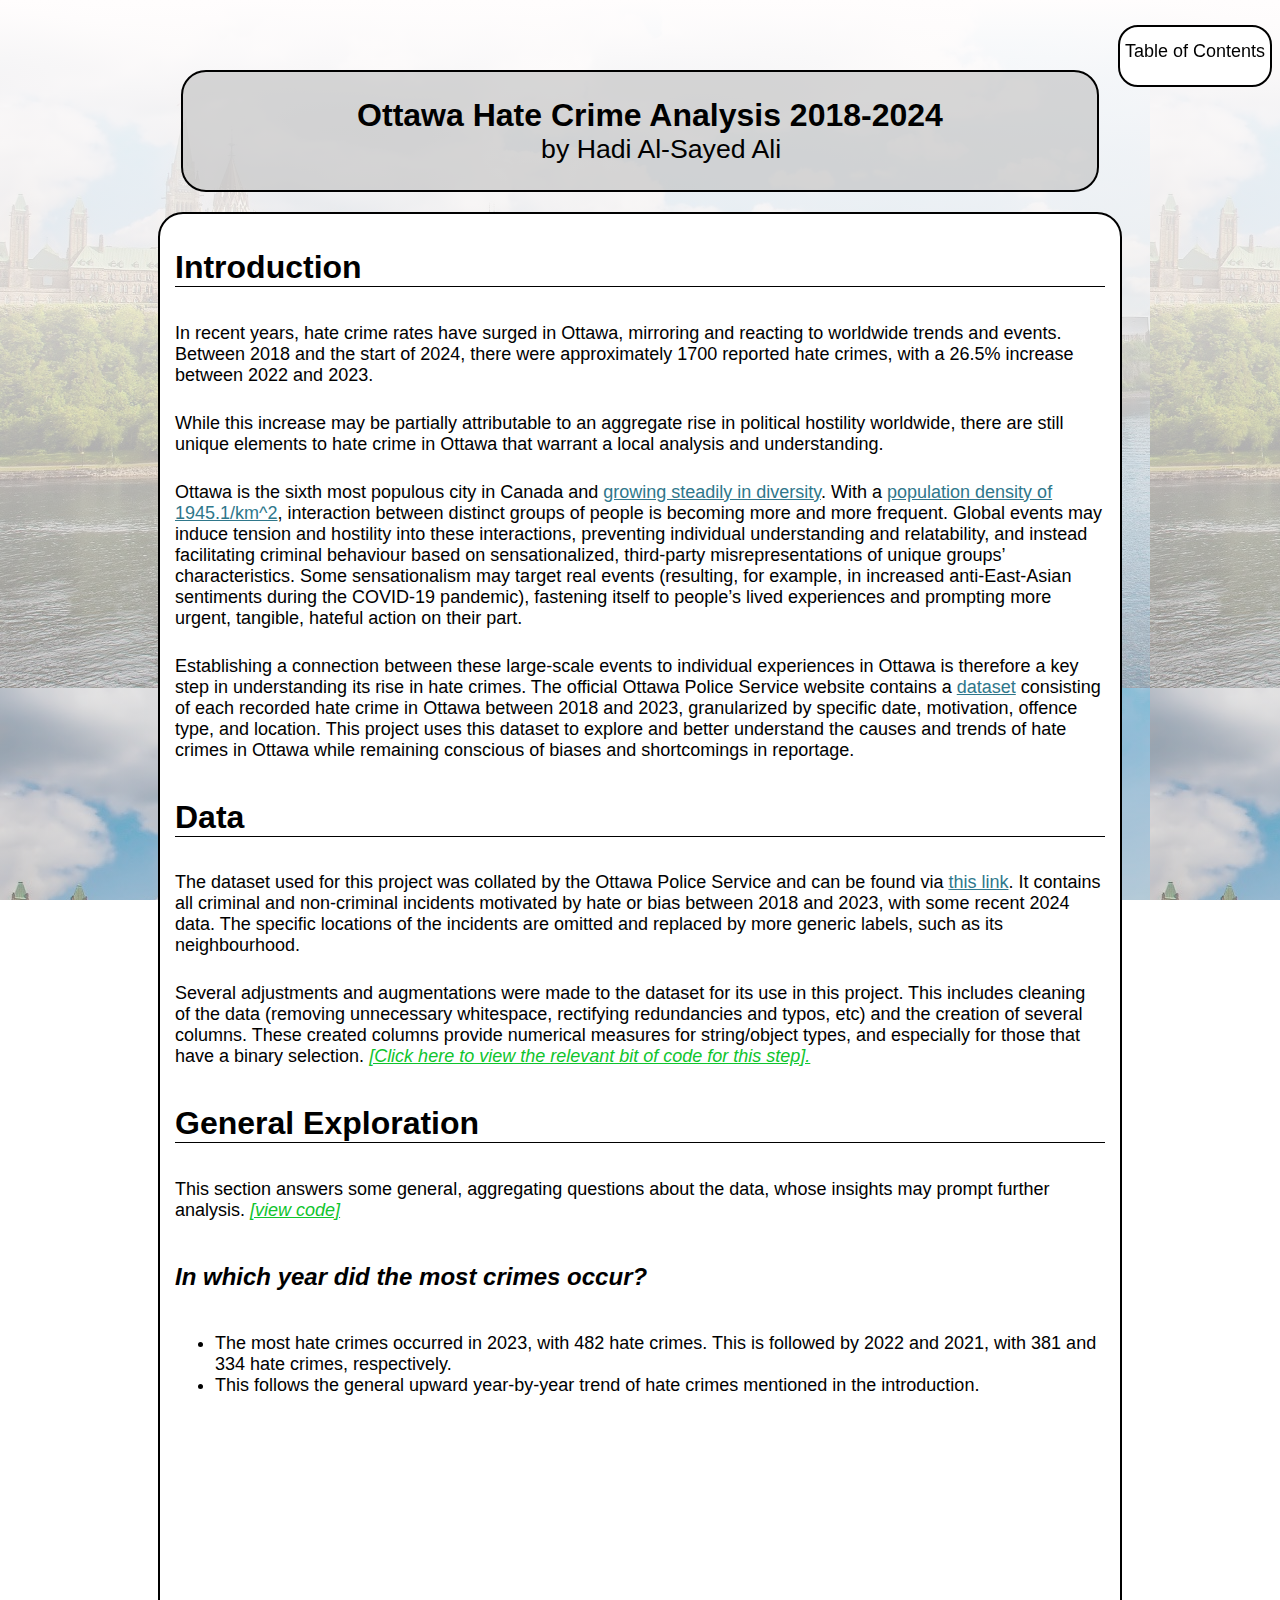
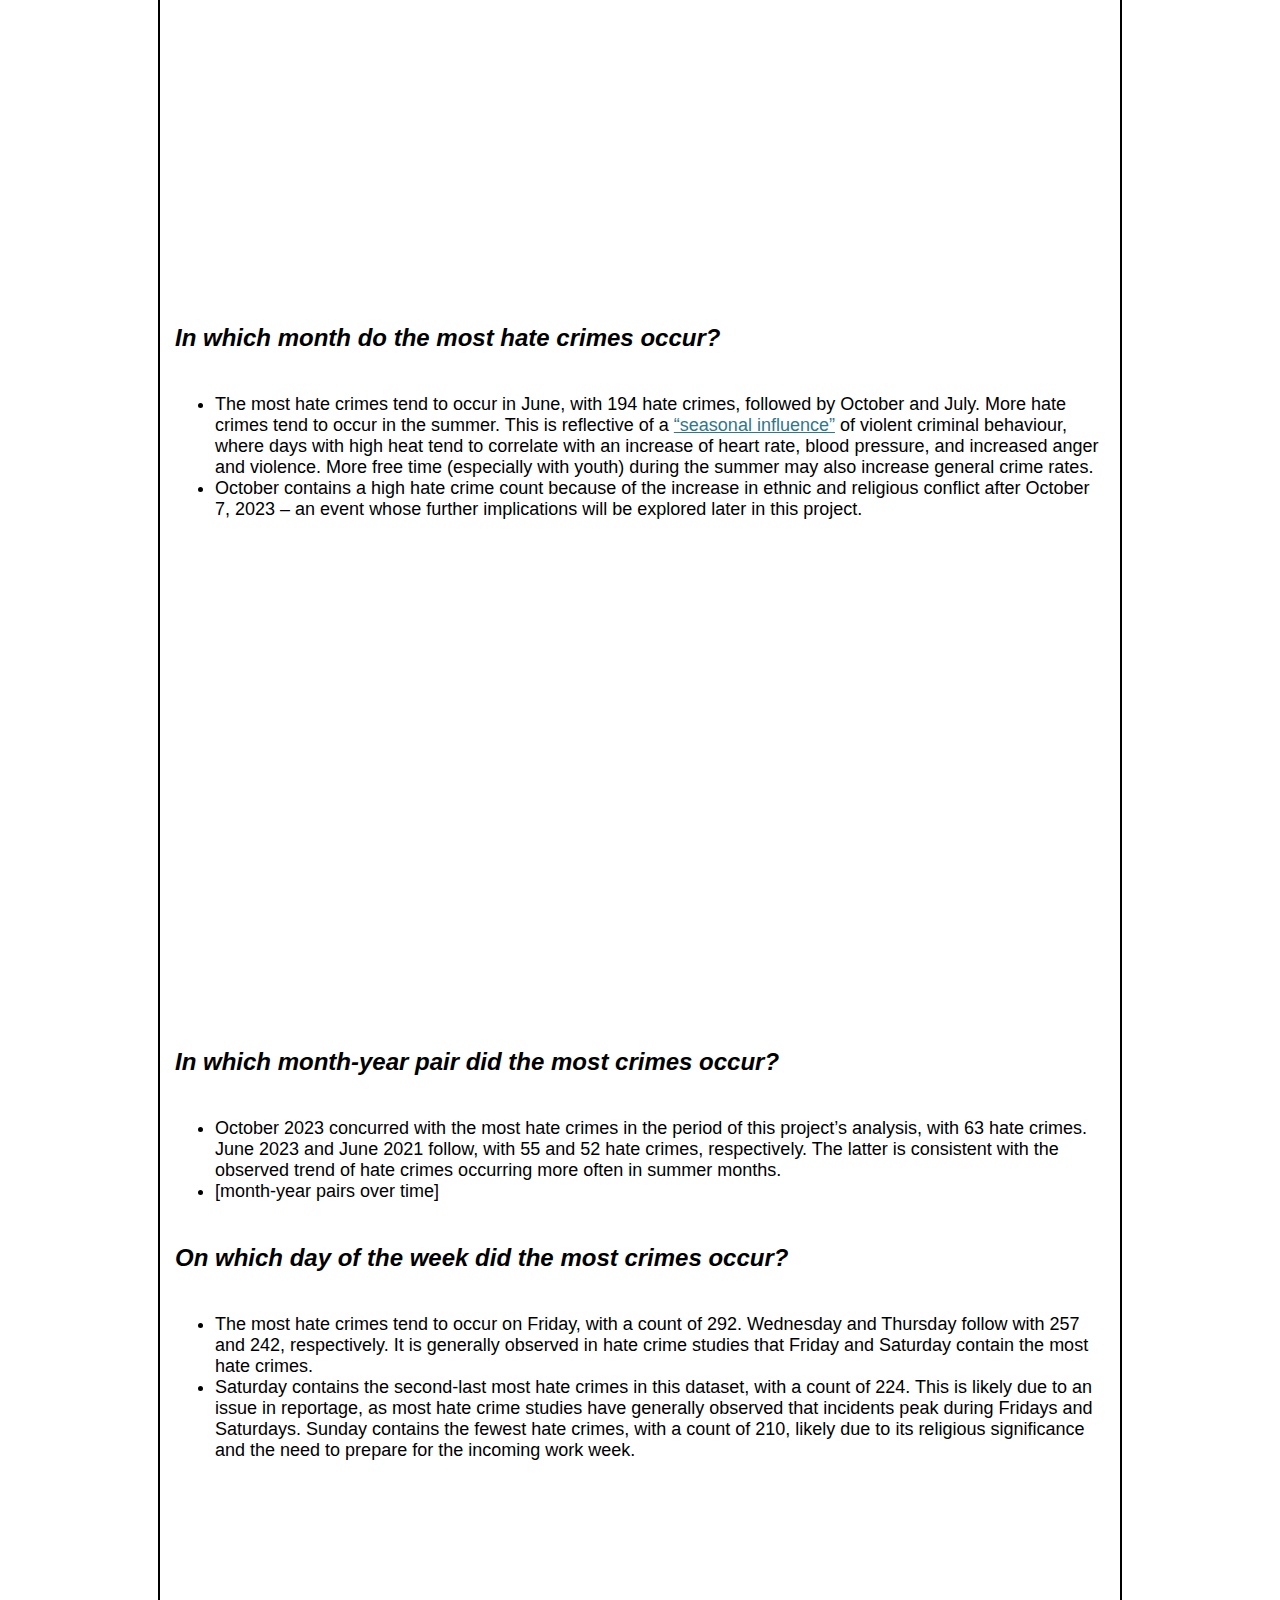
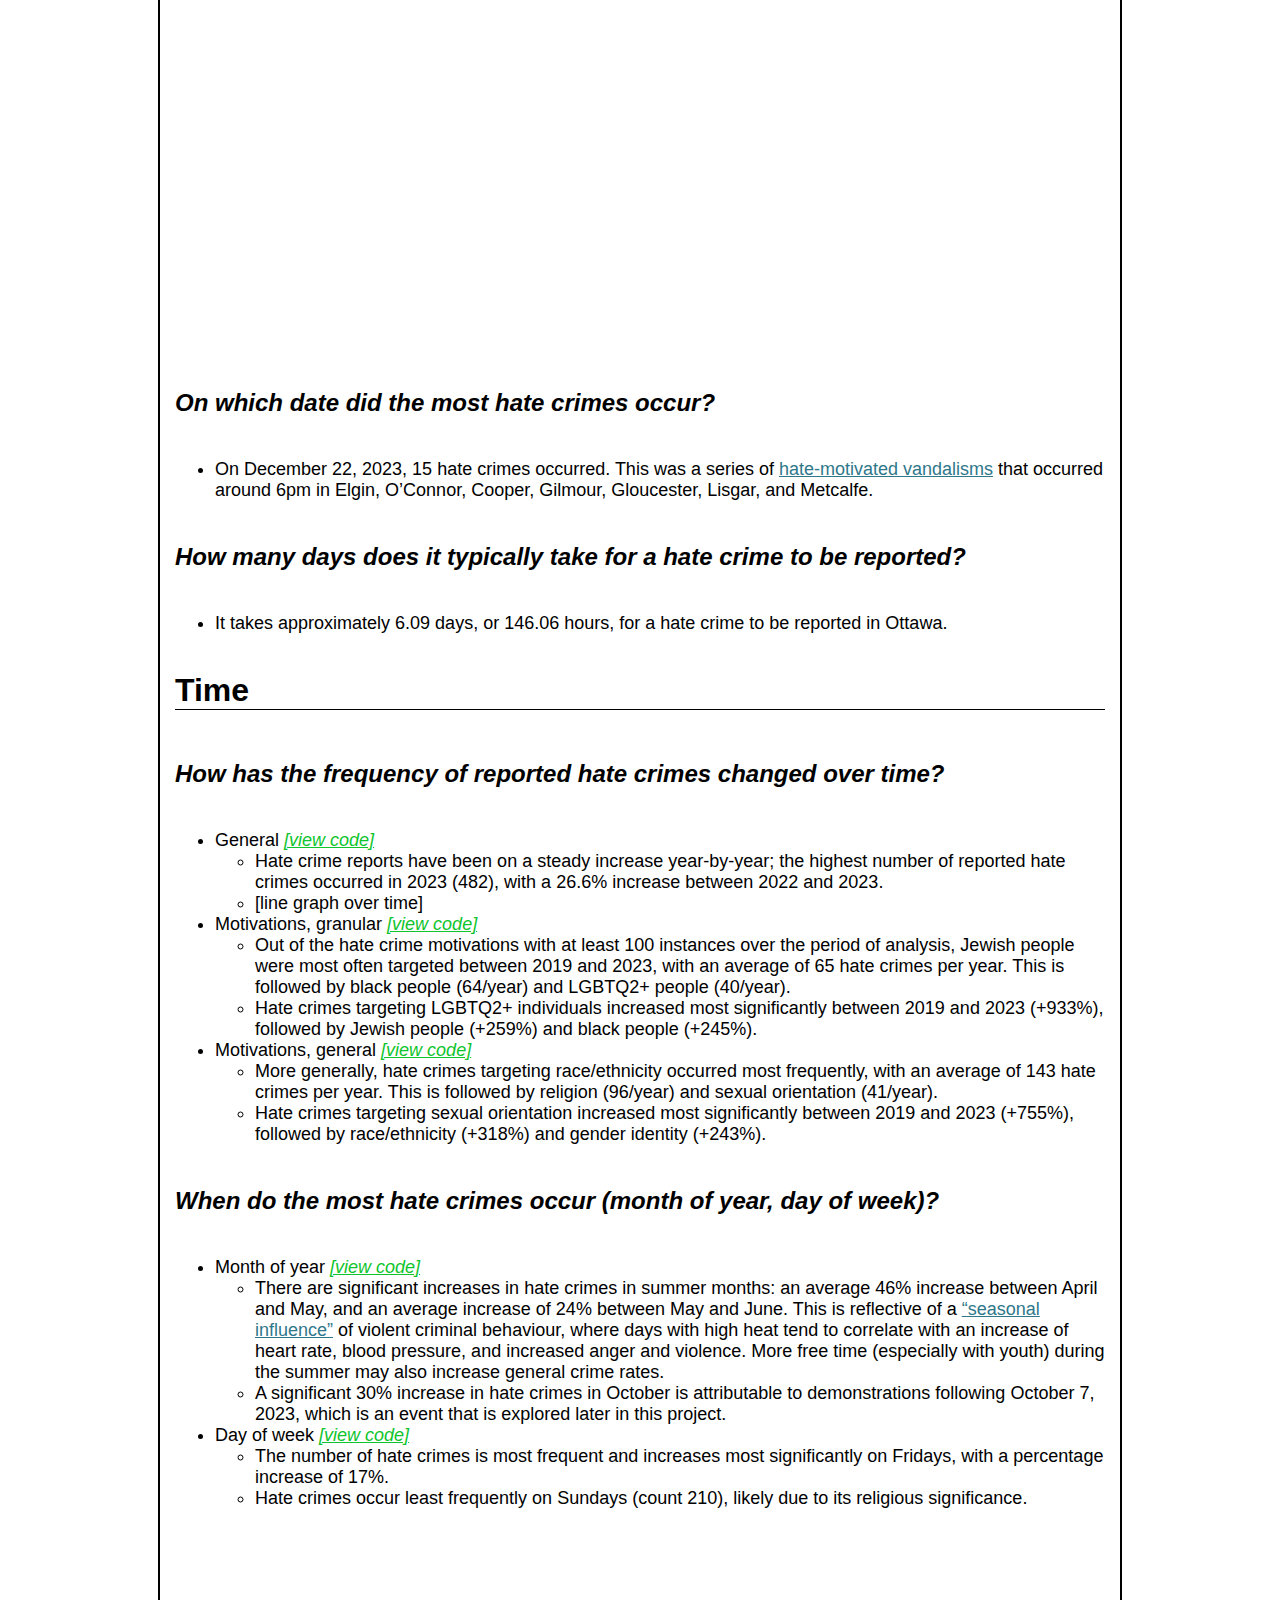
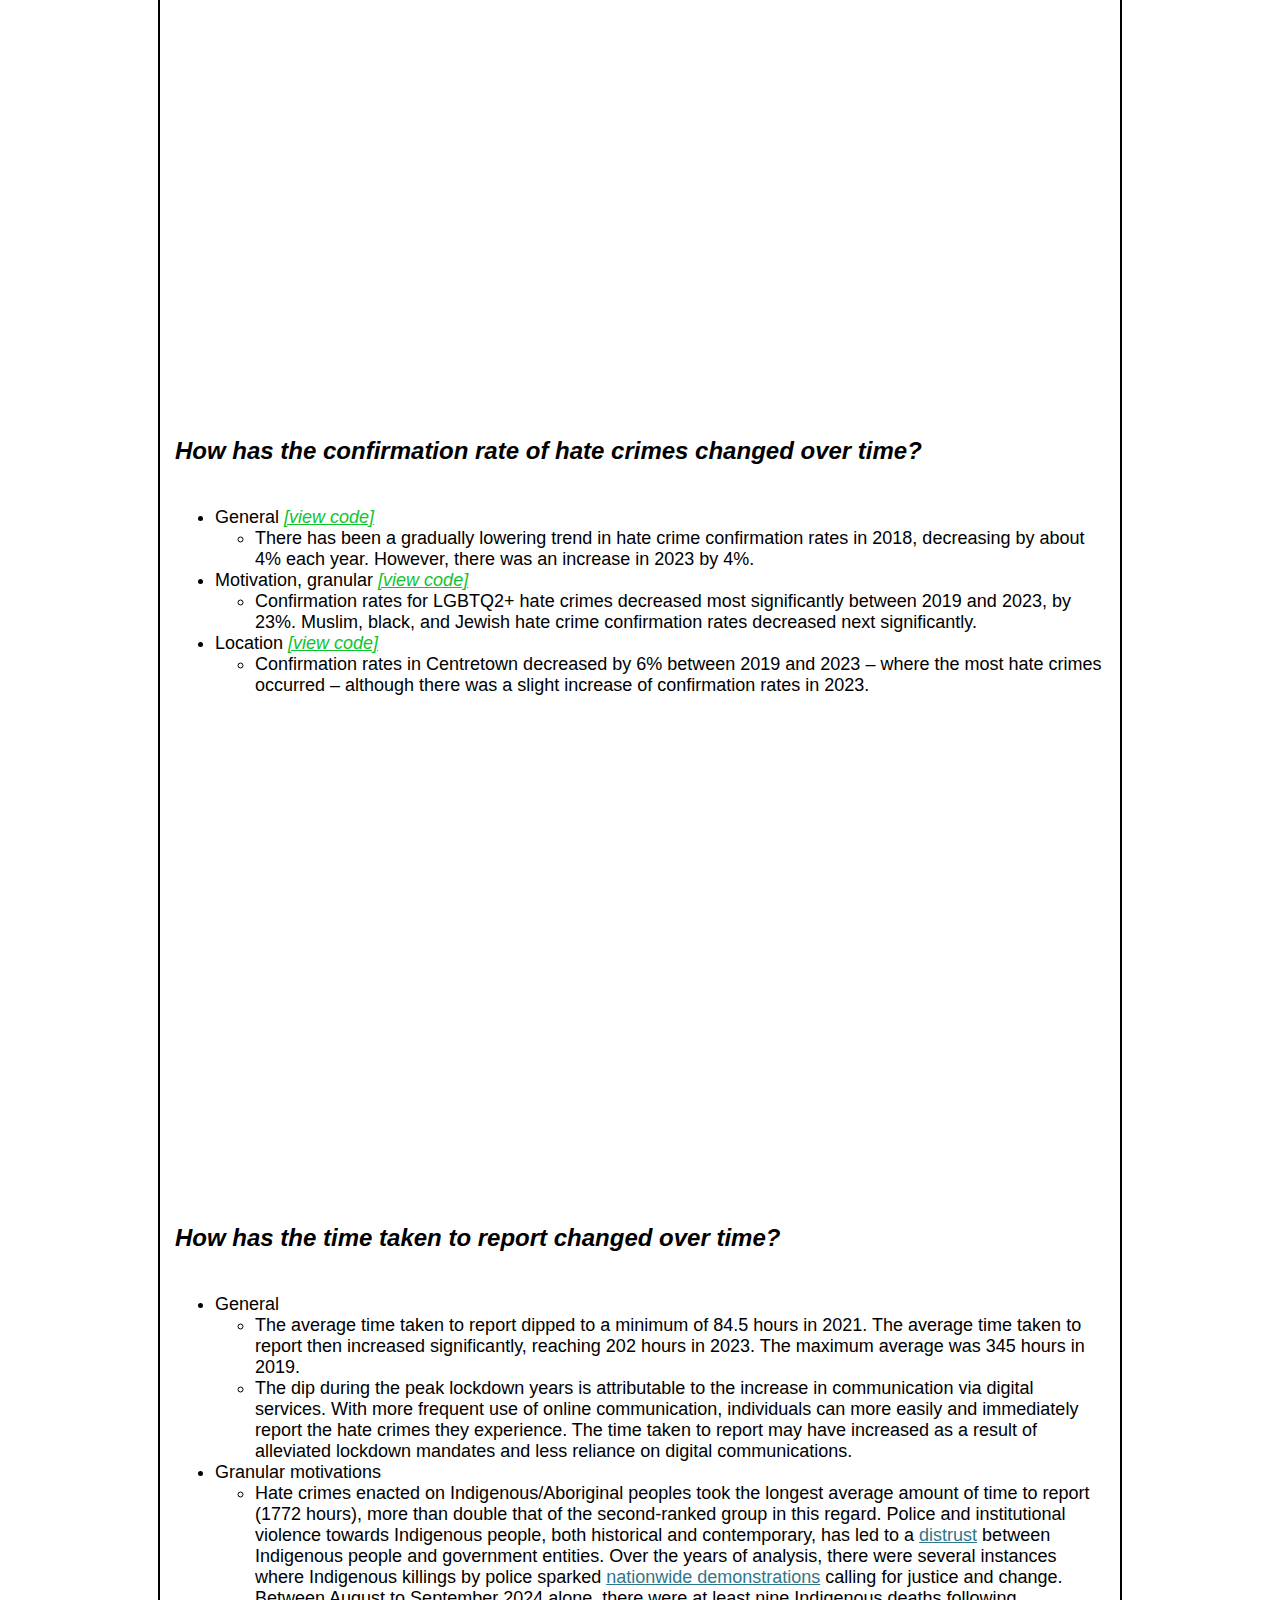
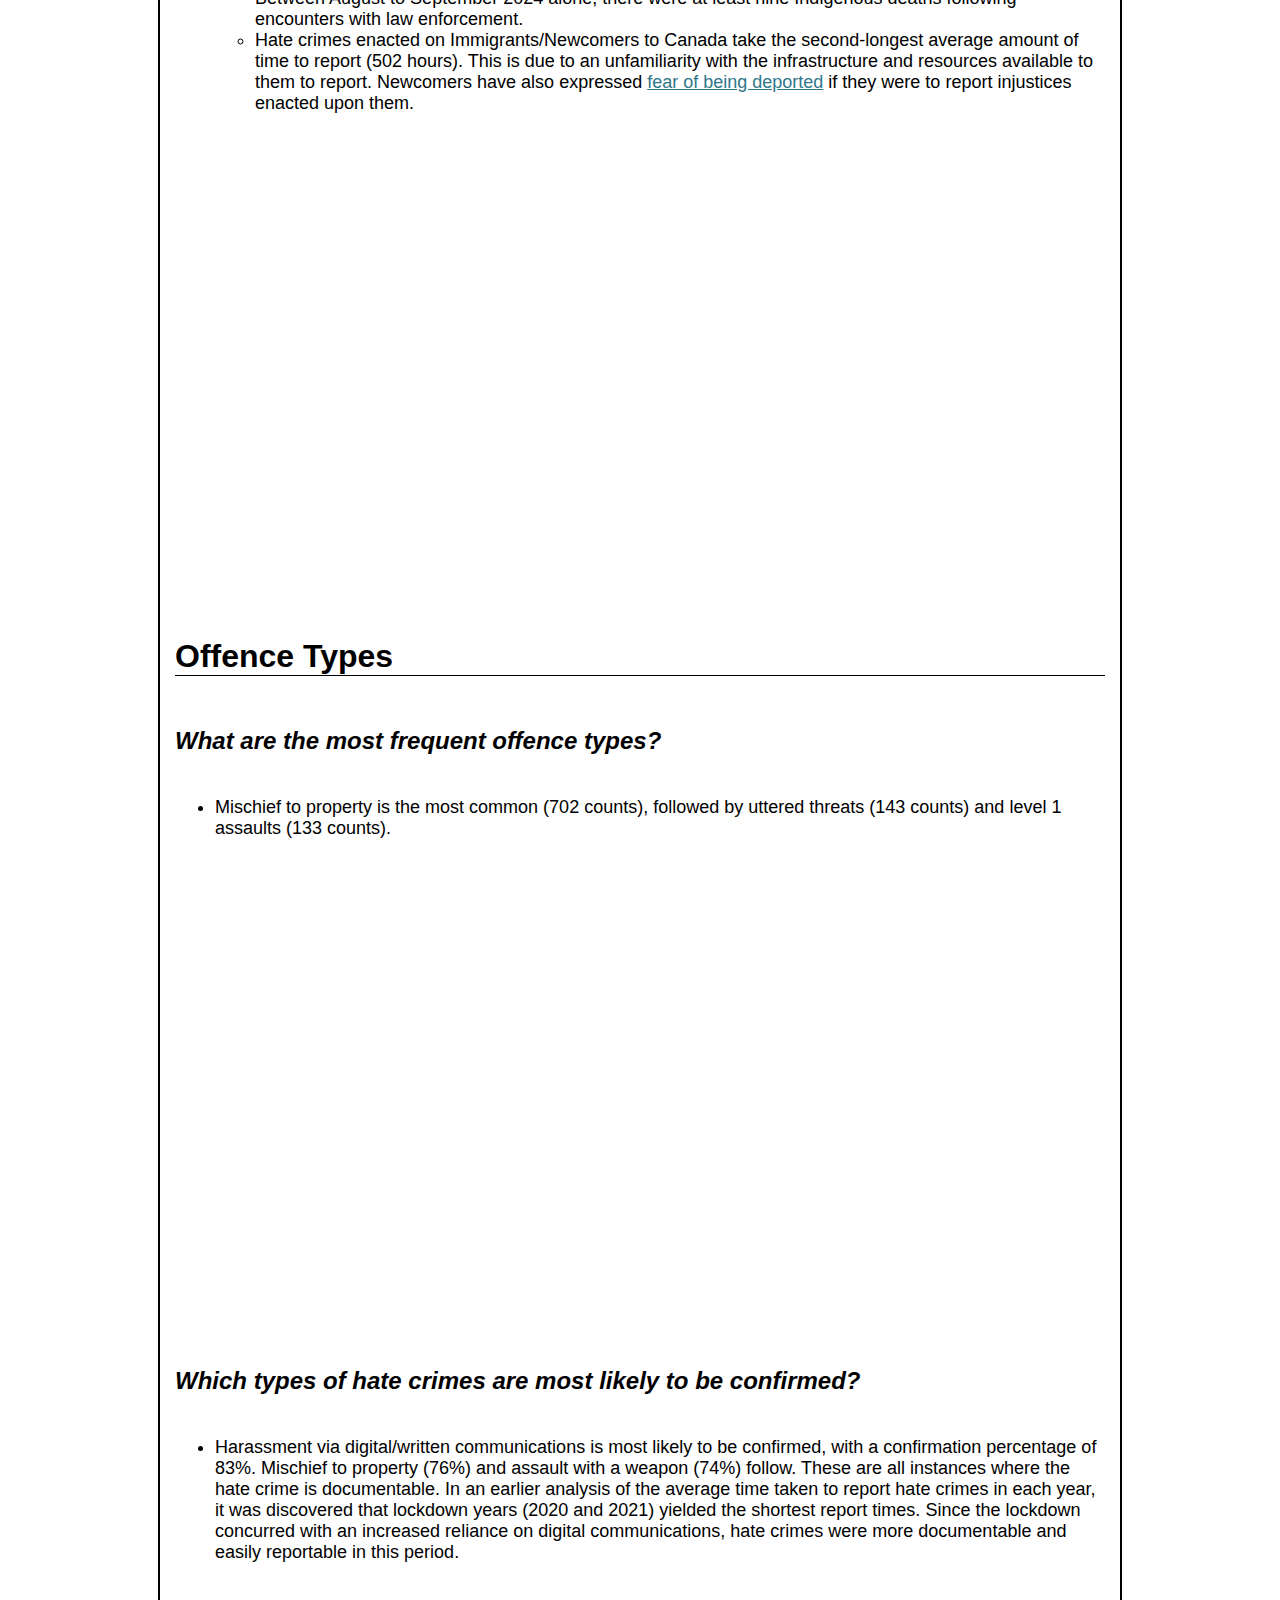
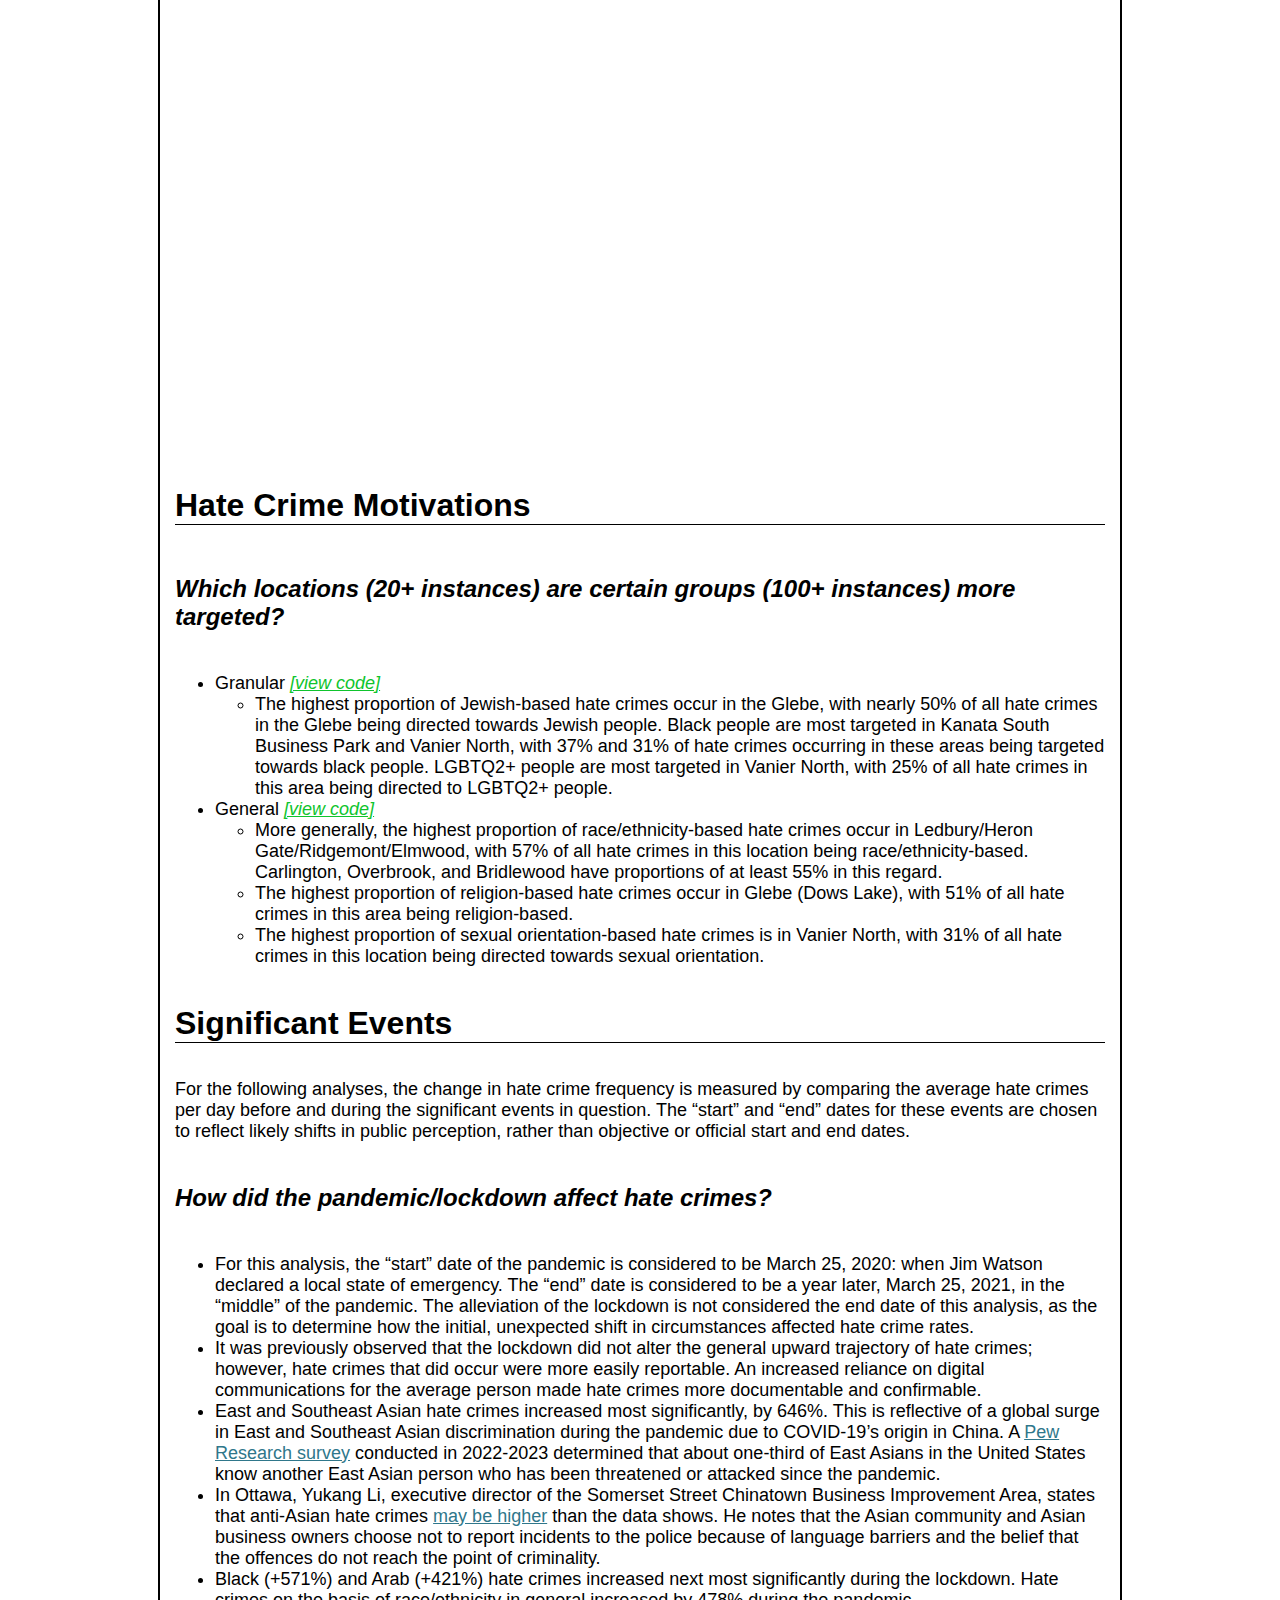
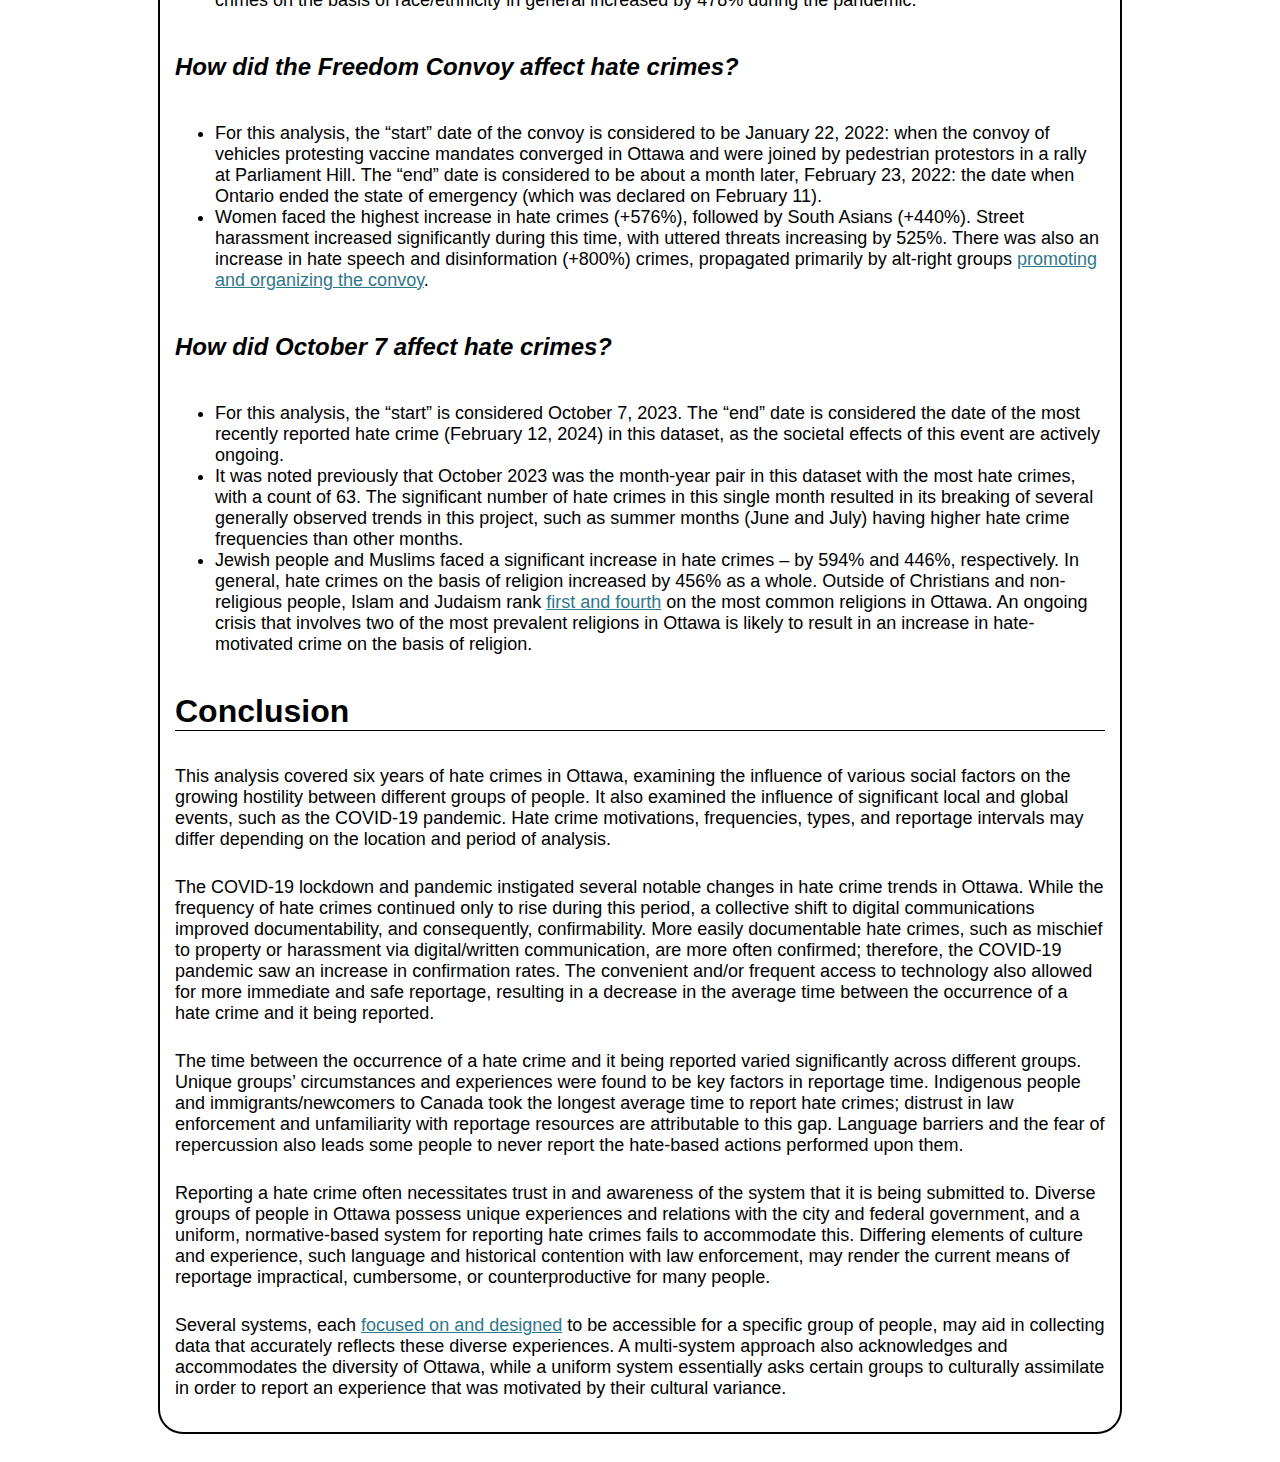
==== index.html @ 54e8e407 "initial upload" ====
<html lang="en">
<head>
    <meta charset="UTF-8">
    <meta name="viewport" content="width=device-width, initial-scale=1.0">
    <link rel="stylesheet" href="./styles.css">
    <title>Ottawa Hate Crime Analysis 2018-2024</title>
    
</head>
<body onload="location.href='#header'">
    <div id="table-contents">
        <p>Table of Contents</p>
    </div>
    <header>
        <h1>Ottawa Hate Crime Analysis 2018-2024<span id="by">&nbsp&nbsp&nbspby Hadi Al-Sayed Ali</span></h1>
        
    </header>
    <div id="content">
        <h2 id="introduction">
            Introduction
        </h2>
        
        <p>In recent years, hate crime rates have surged in Ottawa, mirroring and reacting to worldwide trends and events. Between 2018 and the start of 2024, there were approximately 1700 reported hate crimes, with a 26.5% increase between 2022 and 2023.</p>

        <p>While this increase may be partially attributable to an aggregate rise in political hostility worldwide, there are still unique elements to hate crime in Ottawa that warrant a local analysis and understanding.</p>

        <p>Ottawa is the sixth most populous city in Canada and <a href='https://www12.statcan.gc.ca/census-recensement/2021/dp-pd/prof/details/page.cfm?Lang=E&SearchText=Ottawa&DGUIDlist=2021A00053506008&GENDERlist=1,2,3&STATISTIClist=1&HEADERlist=0'>growing steadily in diversity</a>. With a <a href='https://www150.statcan.gc.ca/t1/tbl1/en/tv.action?pid=9810001101'>population density of 1945.1/km^2</a>, interaction between distinct groups of people is becoming more and more frequent. Global events may induce tension and hostility into these interactions, preventing individual understanding and relatability, and instead facilitating criminal behaviour based on sensationalized, third-party misrepresentations of unique groups’ characteristics. Some sensationalism may target real events (resulting, for example, in increased anti-East-Asian sentiments during the COVID-19 pandemic), fastening itself to people’s lived experiences and prompting more urgent, tangible, hateful action on their part.</p>

        <p>Establishing a connection between these large-scale events to individual experiences in Ottawa is therefore a key step in understanding its rise in hate crimes. The official Ottawa Police Service website contains a <a href='https://data.ottawapolice.ca/datasets/51835c5404674036ac03a119c2e590cd_0/explore'>dataset</a> consisting of each recorded hate crime in Ottawa between 2018 and 2023, granularized by specific date, motivation, offence type, and location. This project uses this dataset to explore and better understand the causes and trends of hate crimes in Ottawa while remaining conscious of biases and shortcomings in reportage.</p>

        <h2 id="Data">Data</h2>

        <p>The dataset used for this project was collated by the Ottawa Police Service and can be found via <a href='https://data.ottawapolice.ca/datasets/51835c5404674036ac03a119c2e590cd_0/explore'>this link</a>. It contains all criminal and non-criminal incidents motivated by hate or bias between 2018 and 2023, with some recent 2024 data. The specific locations of the incidents are omitted and replaced by more generic labels, such as its neighbourhood.</p>

        <p>Several adjustments and augmentations were made to the dataset for its use in this project. This includes cleaning of the data (removing unnecessary whitespace, rectifying redundancies and typos, etc) and the creation of several columns. These created columns provide numerical measures for string/object types, and especially for those that have a binary selection. <a class="sqlLink" href="./code-snippets.html#clean-data" target="_blank">[Click here to view the relevant bit of code for this step].</a></p>

        
        <h2 id="General Exploration">General Exploration</h2>

        <p>This section answers some general, aggregating questions about the data, whose insights may prompt further analysis. <a class='sqlLink' href="./code-snippets.html#general_questions" target="_blank">[view code]</a></p>

        <h3>In which year did the most crimes occur?</h3>
        <ul>
            <li>The most hate crimes occurred in 2023, with 482 hate crimes. This is followed by 2022 and 2021, with 381 and 334 hate crimes, respectively.</li>
            <li>This follows the general upward year-by-year trend of hate crimes mentioned in the introduction.</li>
        </ul>

        <div class="map">
            <iframe title="hate_crimes" width="800" height="486" src="https://app.powerbi.com/view?r=eyJrIjoiNTdkYjQ4MDQtZWYxNy00ZGQ1LTg5OTQtYjA1N2M1NTQ2NGU4IiwidCI6ImQ0MWZkYWIxLTdlMTUtNGNmZC1iNWZhLTcyMDBlNTRkZWI2YiJ9&pageName=e4ad67207fb7fb9a7d87" frameborder="0" allowFullScreen="true"></iframe>
        </div>

        <h3>In which month do the most hate crimes occur?</h3>
        <ul>
            <li>The most hate crimes tend to occur in June, with 194 hate crimes, followed by October and July. More hate crimes tend to occur in the summer. This is reflective of a <a href='https://bjs.ojp.gov/content/pub/pdf/spcvt.pdf'>“seasonal influence”</a> of violent criminal behaviour, where days with high heat tend to correlate with an increase of heart rate, blood pressure, and increased anger and violence. More free time (especially with youth) during the summer may also increase general crime rates.</li>
            <li>October contains a high hate crime count because of the increase in ethnic and religious conflict after October 7, 2023 – an event whose further implications will be explored later in this project.</li>
        </ul>
        
        <div class="map">
        <iframe title="hate_crimes" width="800" height="486" src="https://app.powerbi.com/view?r=eyJrIjoiNTdkYjQ4MDQtZWYxNy00ZGQ1LTg5OTQtYjA1N2M1NTQ2NGU4IiwidCI6ImQ0MWZkYWIxLTdlMTUtNGNmZC1iNWZhLTcyMDBlNTRkZWI2YiJ9&pageName=6c6aa24a40dc281b438e" frameborder="0" allowFullScreen="true"></iframe>
        </div>

        <h3>In which month-year pair did the most crimes occur?</h3>
        <ul>
            <li>October 2023 concurred with the most hate crimes in the period of this project’s analysis, with 63 hate crimes. June 2023 and June 2021 follow, with 55 and 52 hate crimes, respectively. The latter is consistent with the observed trend of hate crimes occurring more often in summer months.</li>
            <li>[month-year pairs over time]</li>
        </ul>

        <h3>On which day of the week did the most crimes occur?</h3>
        <ul>
            <li>The most hate crimes tend to occur on Friday, with a count of 292. Wednesday and Thursday follow with 257 and 242, respectively. It is generally observed in hate crime studies that Friday and Saturday contain the most hate crimes.</li>
            <li>Saturday contains the second-last most hate crimes in this dataset, with a count of 224. This is likely due to an issue in reportage, as most hate crime studies have generally observed that incidents peak during Fridays and Saturdays. Sunday contains the fewest hate crimes, with a count of 210, likely due to its religious significance and the need to prepare for the incoming work week.</li>
        </ul>

        <div class="map">
        <iframe title="hate_crimes" width="800" height="486" src="https://app.powerbi.com/view?r=eyJrIjoiNTdkYjQ4MDQtZWYxNy00ZGQ1LTg5OTQtYjA1N2M1NTQ2NGU4IiwidCI6ImQ0MWZkYWIxLTdlMTUtNGNmZC1iNWZhLTcyMDBlNTRkZWI2YiJ9&pageName=37aaf47f4d8500f29aa1" frameborder="0" allowFullScreen="true"></iframe>
        </div>

        <h3>On which date did the most hate crimes occur?</h3>
        <ul>
            <li>On December 22, 2023, 15 hate crimes occurred. This was a series of <a href='https://ottawa.ctvnews.ca/ottawa-police-seeking-suspect-in-hate-motivated-vandalism-1.6703553'>hate-motivated vandalisms</a> that occurred around 6pm in Elgin, O’Connor, Cooper, Gilmour, Gloucester, Lisgar, and Metcalfe.</li>
        </ul>

        <h3>How many days does it typically take for a hate crime to be reported?</h3>
        <ul>
            <li>It takes approximately 6.09 days, or 146.06 hours, for a hate crime to be reported in Ottawa.</li>
        </ul>

        <h2 id="Time">Time</h2>

        <h3>How has the frequency of reported hate crimes changed over time?</h3>
        <ul>
            <li>General <a class="sqlLink" href="code-snippets.html#frequency_year" target="_blank">[view code]</a>
                <ul>
                    <li>Hate crime reports have been on a steady increase year-by-year; the highest number of reported hate crimes occurred in 2023 (482), with a 26.6% increase between 2022 and 2023.</li>
                    <li>[line graph over time]</li>
                </ul>
            </li>
            <li>Motivations, granular <a class="sqlLink" href="code-snippets.html#frequency_motivations" target="_blank">[view code]</a>
                <ul>
                    <li>Out of the hate crime motivations with at least 100 instances over the period of analysis, Jewish people were most often targeted between 2019 and 2023, with an average of 65 hate crimes per year. This is followed by black people (64/year) and LGBTQ2+ people (40/year).</li>
                    <li>Hate crimes targeting LGBTQ2+ individuals increased most significantly between 2019 and 2023 (+933%), followed by Jewish people (+259%) and black people (+245%).</li>
                </ul>
            </li>
            <li>Motivations, general <a class="sqlLink" href="code-snippets.html#frequency_motivations" target="_blank">[view code]</a>
                <ul>
                    <li>More generally, hate crimes targeting race/ethnicity occurred most frequently, with an average of 143 hate crimes per year. This is followed by religion (96/year) and sexual orientation (41/year).</li>
                    <li>Hate crimes targeting sexual orientation increased most significantly between 2019 and 2023 (+755%), followed by race/ethnicity (+318%) and gender identity (+243%).</li>
                </ul>
            </li>
        </ul>

        <h3>When do the most hate crimes occur (month of year, day of week)?</h3>
        <ul>
            <li>Month of year <a class="sqlLink" href="code-snippets.html#frequency_month" target="_blank">[view code]</a>
                <ul>
                    <li>There are significant increases in hate crimes in summer months: an average 46% increase between April and May, and an average increase of 24% between May and June. This is reflective of a <a href='https://bjs.ojp.gov/content/pub/pdf/spcvt.pdf'>“seasonal influence”</a> of violent criminal behaviour, where days with high heat tend to correlate with an increase of heart rate, blood pressure, and increased anger and violence. More free time (especially with youth) during the summer may also increase general crime rates.</li>
                    <li>A significant 30% increase in hate crimes in October is attributable to demonstrations following October 7, 2023, which is an event that is explored later in this project.</li>
                </ul>
            </li>
            <li>Day of week <a class="sqlLink" href="code-snippets.html#frequency_weekday" target="_blank">[view code]</a>
                <ul>
                    <li>The number of hate crimes is most frequent and increases most significantly on Fridays, with a percentage increase of 17%.</li>
                    <li>Hate crimes occur least frequently on Sundays (count 210), likely due to its religious significance.</li>
                </ul>
            </li>
        </ul>

        <div class="map">
        <iframe title="hate_crimes" width="800" height="486" src="https://app.powerbi.com/view?r=eyJrIjoiNTdkYjQ4MDQtZWYxNy00ZGQ1LTg5OTQtYjA1N2M1NTQ2NGU4IiwidCI6ImQ0MWZkYWIxLTdlMTUtNGNmZC1iNWZhLTcyMDBlNTRkZWI2YiJ9&pageName=37aaf47f4d8500f29aa1" frameborder="0" allowFullScreen="true"></iframe>
        </div>

        <h3>How has the confirmation rate of hate crimes changed over time?</h3>
        <ul>
            <li>General <a class="sqlLink" href="code-snippets.html#confirmation_general" target="_blank">[view code]</a> 
                <ul>
                    <li>There has been a gradually lowering trend in hate crime confirmation rates in 2018, decreasing by about 4% each year. However, there was an increase in 2023 by 4%.</li>
                </ul>
            </li>
            <li>Motivation, granular <a class="sqlLink" href="code-snippets.html#confirmation_motivation" target="_blank">[view code]</a>
                <ul>
                    <li>Confirmation rates for LGBTQ2+ hate crimes decreased most significantly between 2019 and 2023, by 23%. Muslim, black, and Jewish hate crime confirmation rates decreased next significantly.</li>
                </ul>
            </li>
            <li>Location <a class="sqlLink" href="code-snippets.html#locations" target="_blank">[view code]</a>
                <ul>
                    <li>Confirmation rates in Centretown decreased by 6% between 2019 and 2023 – where the most hate crimes occurred – although there was a slight increase of confirmation rates in 2023.</li>
                </ul>
            </li>
        </ul>

        <div class="map">
        <iframe title="hate_crimes" width="800" height="486" src="https://app.powerbi.com/view?r=eyJrIjoiNTdkYjQ4MDQtZWYxNy00ZGQ1LTg5OTQtYjA1N2M1NTQ2NGU4IiwidCI6ImQ0MWZkYWIxLTdlMTUtNGNmZC1iNWZhLTcyMDBlNTRkZWI2YiJ9&pageName=edf78b0041f1af4679e6" frameborder="0" allowFullScreen="true"></iframe>
        </div>

        <h3>How has the time taken to report changed over time?</h3>
        <ul>
            <li>General
                <ul>
                    <li>The average time taken to report dipped to a minimum of 84.5 hours in 2021. The average time taken to report then increased significantly, reaching 202 hours in 2023. The maximum average was 345 hours in 2019.</li>
                    <li>The dip during the peak lockdown years is attributable to the increase in communication via digital services. With more frequent use of online communication, individuals can more easily and immediately report the hate crimes they experience. The time taken to report may have increased as a result of alleviated lockdown mandates and less reliance on digital communications.</li>
                </ul>
            </li>
            <li>Granular motivations
                <ul>
                    <li>Hate crimes enacted on Indigenous/Aboriginal peoples took the longest average amount of time to report (1772 hours), more than double that of the second-ranked group in this regard. Police and institutional violence towards Indigenous people, both historical and contemporary, has led to a <a href='https://opentextbooks.uregina.ca/decolonizingjustice/chapter/decolonization-and-policing/'>distrust</a> between Indigenous people and government entities. Over the years of analysis, there were several instances where Indigenous killings by police sparked <a href='https://www.cbc.ca/news/canada/british-columbia/calls-police-inquiry-indigenous-deaths-1.7360219'>nationwide demonstrations</a> calling for justice and change. Between August to September 2024 alone, there were at least nine Indigenous deaths following encounters with law enforcement.</li>
                    <li>Hate crimes enacted on Immigrants/Newcomers to Canada take the second-longest average amount of time to report (502 hours). This is due to an unfamiliarity with the infrastructure and resources available to them to report. Newcomers have also expressed <a href='https://www.canada.ca/en/immigration-refugees-citizenship/corporate/reports-statistics/research/racism-discrimination-migrant-workers-canada-evidence-literature.html'>fear of being deported</a> if they were to report injustices enacted upon them.</li>
                </ul>
            </li>
        </ul>

        <div class="map">
        <iframe title="hate_crimes" width="800" height="486" src="https://app.powerbi.com/view?r=eyJrIjoiNTdkYjQ4MDQtZWYxNy00ZGQ1LTg5OTQtYjA1N2M1NTQ2NGU4IiwidCI6ImQ0MWZkYWIxLTdlMTUtNGNmZC1iNWZhLTcyMDBlNTRkZWI2YiJ9&pageName=d71868fb31b6f7c3beac" frameborder="0" allowFullScreen="true"></iframe>
        </div>

        <h2 id="Offence-Types">Offence Types</h2>

        <h3>What are the most frequent offence types?</h3>
        <ul>
            <li>Mischief to property is the most common (702 counts), followed by uttered threats (143 counts) and level 1 assaults (133 counts).</li>
        </ul>

        <div class="map">
        <iframe title="hate_crimes" width="800" height="486" src="https://app.powerbi.com/view?r=eyJrIjoiNTdkYjQ4MDQtZWYxNy00ZGQ1LTg5OTQtYjA1N2M1NTQ2NGU4IiwidCI6ImQ0MWZkYWIxLTdlMTUtNGNmZC1iNWZhLTcyMDBlNTRkZWI2YiJ9&pageName=623fc16780d807a8be0c" frameborder="0" allowFullScreen="true"></iframe>
        </div>

        <h3>Which types of hate crimes are most likely to be confirmed?</h3>
        <ul>
            <li>Harassment via digital/written communications is most likely to be confirmed, with a confirmation percentage of 83%. Mischief to property (76%) and assault with a weapon (74%) follow. These are all instances where the hate crime is documentable. In an earlier analysis of the average time taken to report hate crimes in each year, it was discovered that lockdown years (2020 and 2021) yielded the shortest report times. Since the lockdown concurred with an increased reliance on digital communications, hate crimes were more documentable and easily reportable in this period.</li>
        </ul>

        <div class="map">       
        <iframe title="hate_crimes" width="800" height="486" src="https://app.powerbi.com/view?r=eyJrIjoiNTdkYjQ4MDQtZWYxNy00ZGQ1LTg5OTQtYjA1N2M1NTQ2NGU4IiwidCI6ImQ0MWZkYWIxLTdlMTUtNGNmZC1iNWZhLTcyMDBlNTRkZWI2YiJ9&pageName=2dab723c745739c987ca" frameborder="0" allowFullScreen="true"></iframe>
        </div>


        <h2 id="Hate-Crime-Motivations">Hate Crime Motivations</h2>

        <h3>Which locations (20+ instances) are certain groups (100+ instances) more targeted?</h3>
        <ul>
            <li>Granular <a class="sqlLink" href="code-snippets.html#locations_motivations_proportions" target="_blank">[view code]</a>
                <ul>
                    <li>The highest proportion of Jewish-based hate crimes occur in the Glebe, with nearly 50% of all hate crimes in the Glebe being directed towards Jewish people. Black people are most targeted in Kanata South Business Park and Vanier North, with 37% and 31% of hate crimes occurring in these areas being targeted towards black people. LGBTQ2+ people are most targeted in Vanier North, with 25% of all hate crimes in this area being directed to LGBTQ2+ people.</li>
                </ul>
            </li>
            <li>General <a class="sqlLink" href="code-snippets.html#locations_motivations_proportions" target="_blank">[view code]</a>
                <ul>
                    <li>More generally, the highest proportion of race/ethnicity-based hate crimes occur in Ledbury/Heron Gate/Ridgemont/Elmwood, with 57% of all hate crimes in this location being race/ethnicity-based. Carlington, Overbrook, and Bridlewood have proportions of at least 55% in this regard.</li>
                    <li>The highest proportion of religion-based hate crimes occur in Glebe (Dows Lake), with 51% of all hate crimes in this area being religion-based.</li>
                    <li>The highest proportion of sexual orientation-based hate crimes is in Vanier North, with 31% of all hate crimes in this location being directed towards sexual orientation.</li>
                </ul>
            </li>
        </ul>

        <h2 id="Significant-Events">Significant Events</h2>

        <p>For the following analyses, the change in hate crime frequency is measured by comparing the average hate crimes per day before and during the significant events in question. The “start” and “end” dates for these events are chosen to reflect likely shifts in public perception, rather than objective or official start and end dates.</p>

        <h3>How did the pandemic/lockdown affect hate crimes?</h3>
        <ul>
            <li>For this analysis, the “start” date of the pandemic is considered to be March 25, 2020: when Jim Watson declared a local state of emergency. The “end” date is considered to be a year later, March 25, 2021, in the “middle” of the pandemic. The alleviation of the lockdown is not considered the end date of this analysis, as the goal is to determine how the initial, unexpected shift in circumstances affected hate crime rates.</li>
            <li>It was previously observed that the lockdown did not alter the general upward trajectory of hate crimes; however, hate crimes that did occur were more easily reportable. An increased reliance on digital communications for the average person made hate crimes more documentable and confirmable.</li>
            <li>East and Southeast Asian hate crimes increased most significantly, by 646%. This is reflective of a global surge in East and Southeast Asian discrimination during the pandemic due to COVID-19’s origin in China. A <a href='https://www.pewresearch.org/race-and-ethnicity/2023/11/30/asian-americans-and-discrimination-during-the-covid-19-pandemic/'>Pew Research survey</a> conducted in 2022-2023 determined that about one-third of East Asians in the United States know another East Asian person who has been threatened or attacked since the pandemic.</li>
            <li>In Ottawa, Yukang Li, executive director of the Somerset Street Chinatown Business Improvement Area, states that anti-Asian hate crimes <a href='https://ottawacitizen.com/news/local-news/reports-of-anti-asian-hate-in-ottawa-have-climbed-drastically-during-the-pandemic-community-members-say-its-likely-worse-than-the-stats-show'>may be higher</a> than the data shows. He notes that the Asian community and Asian business owners choose not to report incidents to the police because of language barriers and the belief that the offences do not reach the point of criminality.</li>
            <li>Black (+571%) and Arab (+421%) hate crimes increased next most significantly during the lockdown. Hate crimes on the basis of race/ethnicity in general increased by 478% during the pandemic.</li>
        </ul>

        <h3>How did the Freedom Convoy affect hate crimes?</h3>
        <ul>
            <li>For this analysis, the “start” date of the convoy is considered to be January 22, 2022: when the convoy of vehicles protesting vaccine mandates converged in Ottawa and were joined by pedestrian protestors in a rally at Parliament Hill. The “end” date is considered to be about a month later, February 23, 2022: the date when Ontario ended the state of emergency (which was declared on February 11).</li>
            <li>Women faced the highest increase in hate crimes (+576%), followed by South Asians (+440%). Street harassment increased significantly during this time, with uttered threats increasing by 525%. There was also an increase in hate speech and disinformation (+800%) crimes, propagated primarily by alt-right groups <a href='https://globalnews.ca/news/8543281/covid-trucker-convoy-organizers-hate/'>promoting and organizing the convoy</a>.</li>
        </ul>

        <h3>How did October 7 affect hate crimes?</h3>
        <ul>
            <li>For this analysis, the “start” is considered October 7, 2023. The “end” date is considered the date of the most recently reported hate crime (February 12, 2024) in this dataset, as the societal effects of this event are actively ongoing.</li>
            <li>It was noted previously that October 2023 was the month-year pair in this dataset with the most hate crimes, with a count of 63. The significant number of hate crimes in this single month resulted in its breaking of several generally observed trends in this project, such as summer months (June and July) having higher hate crime frequencies than other months.</li>
            <li>Jewish people and Muslims faced a significant increase in hate crimes – by 594% and 446%, respectively. In general, hate crimes on the basis of religion increased by 456% as a whole. Outside of Christians and non-religious people, Islam and Judaism rank <a href='https://www12.statcan.gc.ca/census-recensement/2021/dp-pd/prof/details/page.cfm?Lang=E&SearchText=Ottawa&DGUIDlist=2021S0503505&GENDERlist=1,2,3&STATISTIClist=1,4&HEADERlist=0'>first and fourth</a> on the most common religions in Ottawa. An ongoing crisis that involves two of the most prevalent religions in Ottawa is likely to result in an increase in hate-motivated crime on the basis of religion.</li>
        </ul>

        <h2 id="Conclusion">Conclusion</h2>
        <p>This analysis covered six years of hate crimes in Ottawa, examining the influence of various social factors on the growing hostility between different groups of people. It also examined the influence of significant local and global events, such as the COVID-19 pandemic. Hate crime motivations, frequencies, types, and reportage intervals may differ depending on the location and period of analysis.</p>
        <p>The COVID-19 lockdown and pandemic instigated several notable changes in hate crime trends in Ottawa. While the frequency of hate crimes continued only to rise during this period, a collective shift to digital communications improved documentability, and consequently, confirmability. More easily documentable hate crimes, such as mischief to property or harassment via digital/written communication, are more often confirmed; therefore, the COVID-19 pandemic saw an increase in confirmation rates. The convenient and/or frequent access to technology also allowed for more immediate and safe reportage, resulting in a decrease in the average time between the occurrence of a hate crime and it being reported.</p>
        <p>The time between the occurrence of a hate crime and it being reported varied significantly across different groups. Unique groups’ circumstances and experiences were found to be key factors in reportage time. Indigenous people and immigrants/newcomers to Canada took the longest average time to report hate crimes; distrust in law enforcement and unfamiliarity with reportage resources are attributable to this gap. Language barriers and the fear of repercussion also leads some people to never report the hate-based actions performed upon them.</p>
        <p>Reporting a hate crime often necessitates trust in and awareness of the system that it is being submitted to. Diverse groups of people in Ottawa possess unique experiences and relations with the city and federal government, and a uniform, normative-based system for reporting hate crimes fails to accommodate this. Differing elements of culture and experience, such language and historical contention with law enforcement, may render the current means of reportage impractical, cumbersome, or counterproductive for many people.</p>
        <p>Several systems, each <a href='https://esj.usask.ca/index.php/esj/article/view/70794'>focused on and designed</a> to be accessible for a specific group of people, may aid in collecting data that accurately reflects these diverse experiences. A multi-system approach also acknowledges and accommodates the diversity of Ottawa, while a uniform system essentially asks certain groups to culturally assimilate in order to report an experience that was motivated by their cultural variance.</p>


    </div>
</body>
<script src='./index.js'>
</script>
</html>
---- styles.css ----
html {
    margin:0;
}

html, pre {
    color: rgb(0, 0, 0);
    font-family:'Segoe UI', Tahoma, Geneva, Verdana, sans-serif;
    display: flex;
    flex-direction: column;
    justify-content: center;
    align-items: center;
}

body {
    background: linear-gradient(rgb(255, 253, 253), rgba(192, 192, 192, 0.5)), url('ottawa.jpg');
    background-attachment: fixed;
}

h3 {
    font-style: italic;
    font-size:x-large;
}

p {
    margin-top: 0.5em;
    font-size: large;
}

ul, li {
    font-size: large;
}

a, a:visited {
    color: rgb(47, 119, 139);
    transition: color 0.5s;
}

a.sqlLink {
    color: rgb(15, 196, 45);
    transition: color 0.5s;
}

a.sqlLink:visited:hover {
    color: rgb(10, 107, 27);
}

a.sqlLink:visited {
    color: rgb(15, 196, 45);
}

a:hover, a:visited:hover {
    color: rgb(42, 70, 129);
}

header, h1 {
    display: flex;
    flex-direction: column;
    justify-content: center;
    align-items: center;
    border-radius: 25px;
    position: relative;
    z-index: 1;
    width: 70%;
    margin: 0 auto;
    padding: 15px;
}

header {
    background-color: rgba(190, 190, 190, 0.6);
    border: 2px solid black;

}

#by {
    font-size: smaller;
    font-weight: lighter;
}

#content {
    display: flex;
    flex-direction: column;
    justify-content: center;
    margin: 20px 150px;
    padding: 15px;
    background-color: rgb(255, 255, 255);
    border: 2px solid black;
    border-radius: 25px;
}

.gist {
    height: fit-content;
    width: 90%;
    margin: 0 auto;
}

.map {
    height: auto;
    margin: 0 auto;
}

dialog {
    transition: opacity 1s;
}

dialog[open] {
    display: flex;
    flex-direction: column;
    justify-content: center;
    width: fit-content;
    align-items: center;
    font-family: 'Segoe UI', Tahoma, Verdana, sans-serif;
    border-radius: 25px;
    opacity: 1;
}

dialog[open] * {
    background-color: white;
    color: black;
    overflow: auto;
}

dialog a {
    text-decoration: none;
    transition: font-weight 0.5s, color 0.5s;
}

dialog a:hover {
    font-weight: bolder;
}

dialog button {
    margin: 20px 100px;
    transition: background-color 0.5s;
}

dialog button:hover {
    background-color: rgb(209, 209, 209);
    cursor: pointer;
}

.sqlLink {
    color: rgb(15, 196, 45);
    cursor: pointer;
    transition: color 1s;
    text-decoration:underline;
    font-style: italic;
}

.sqlLink:hover {
    color: rgb(60, 121, 60);
}

button {
    margin-top: 15px;
    border: 2px solid black;
    border-radius: 25px;
}

h1 {
    padding: 10px;
    width: 100%;
}

h2 {
    font-size: xx-large;
    margin-top: 20px;
    border-bottom: 1px solid black;
}

#table-contents {
    display: flex;
    flex-direction: column;
    background-color: white;
    color: black;
    padding: 5px;
    border: 2px solid black;
    border-radius: 20px;
    height: fit-content;
    width: fit-content;
    position: sticky;
    top: 25px;
    left: 10000px;
    z-index: 1000;
    transition: background-color 1s;
}

#table-contents:hover {
    cursor: pointer;
    background-color: lightgray;
}
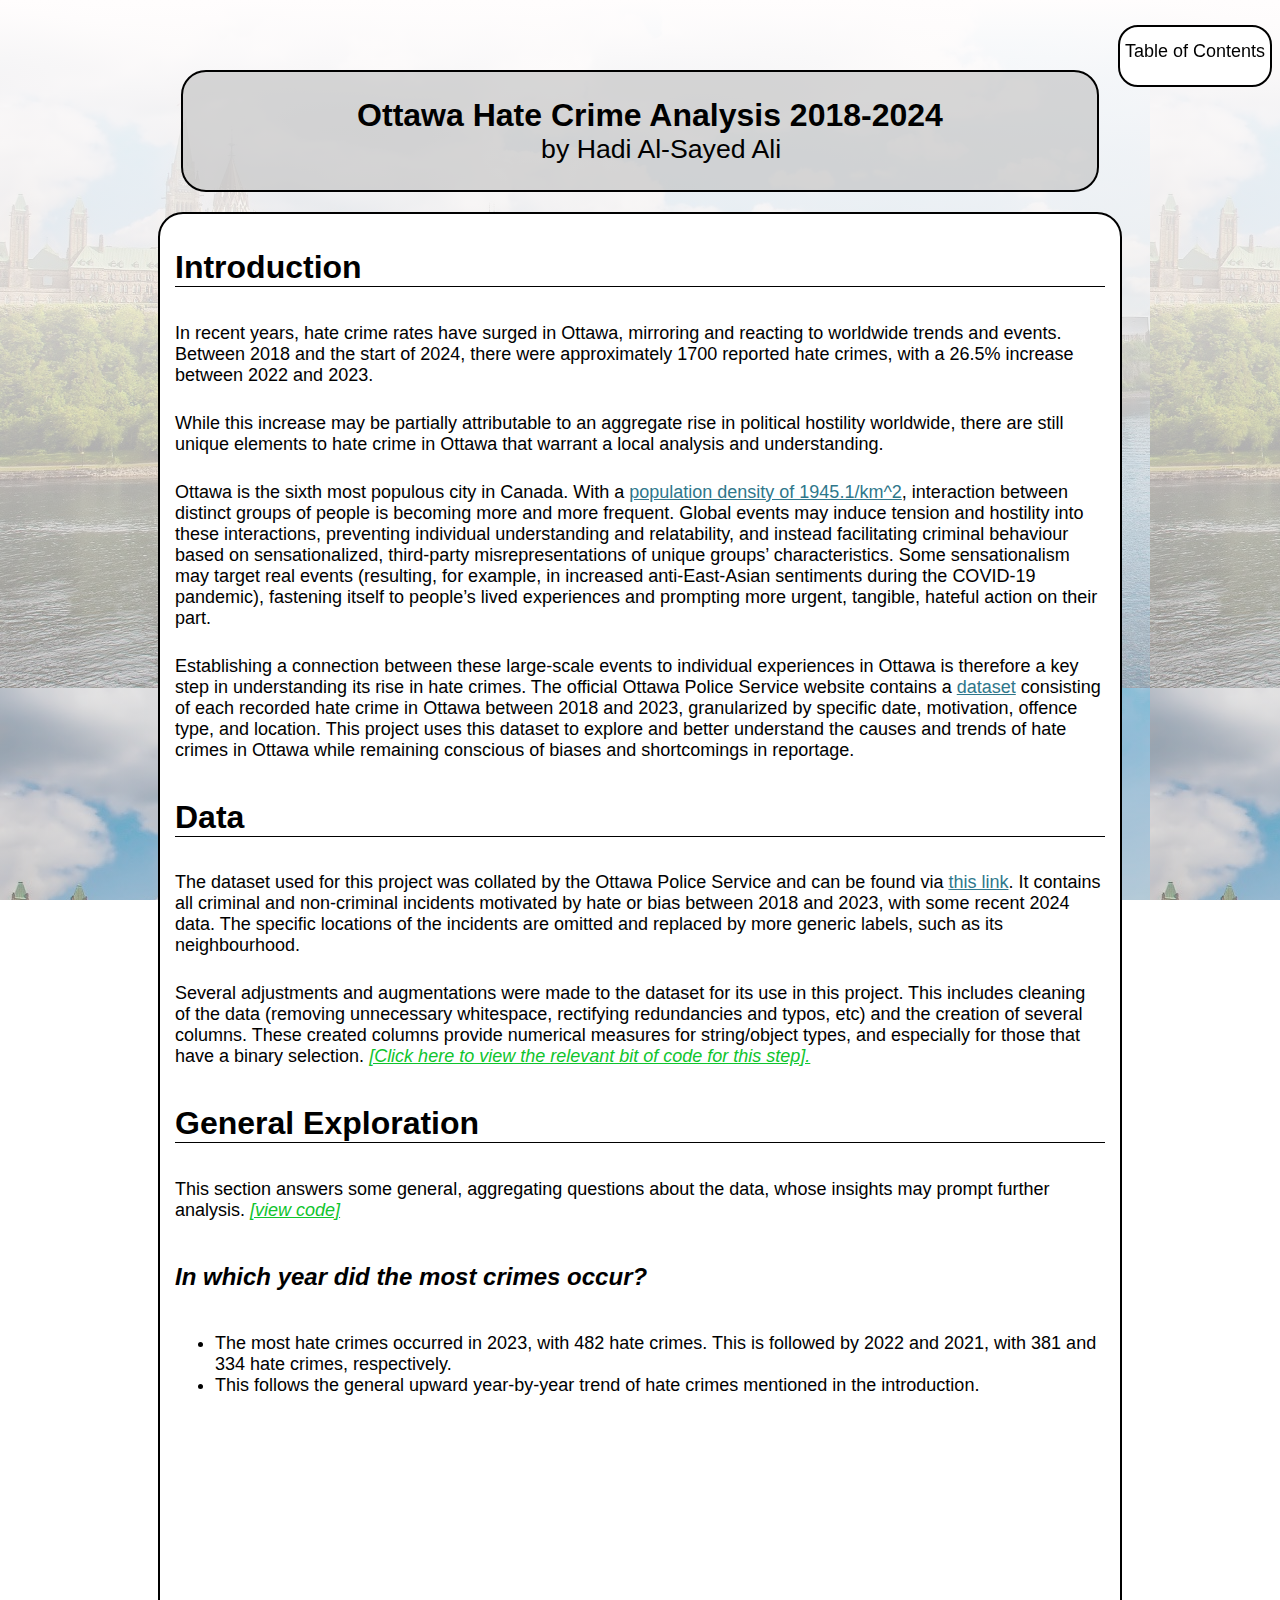
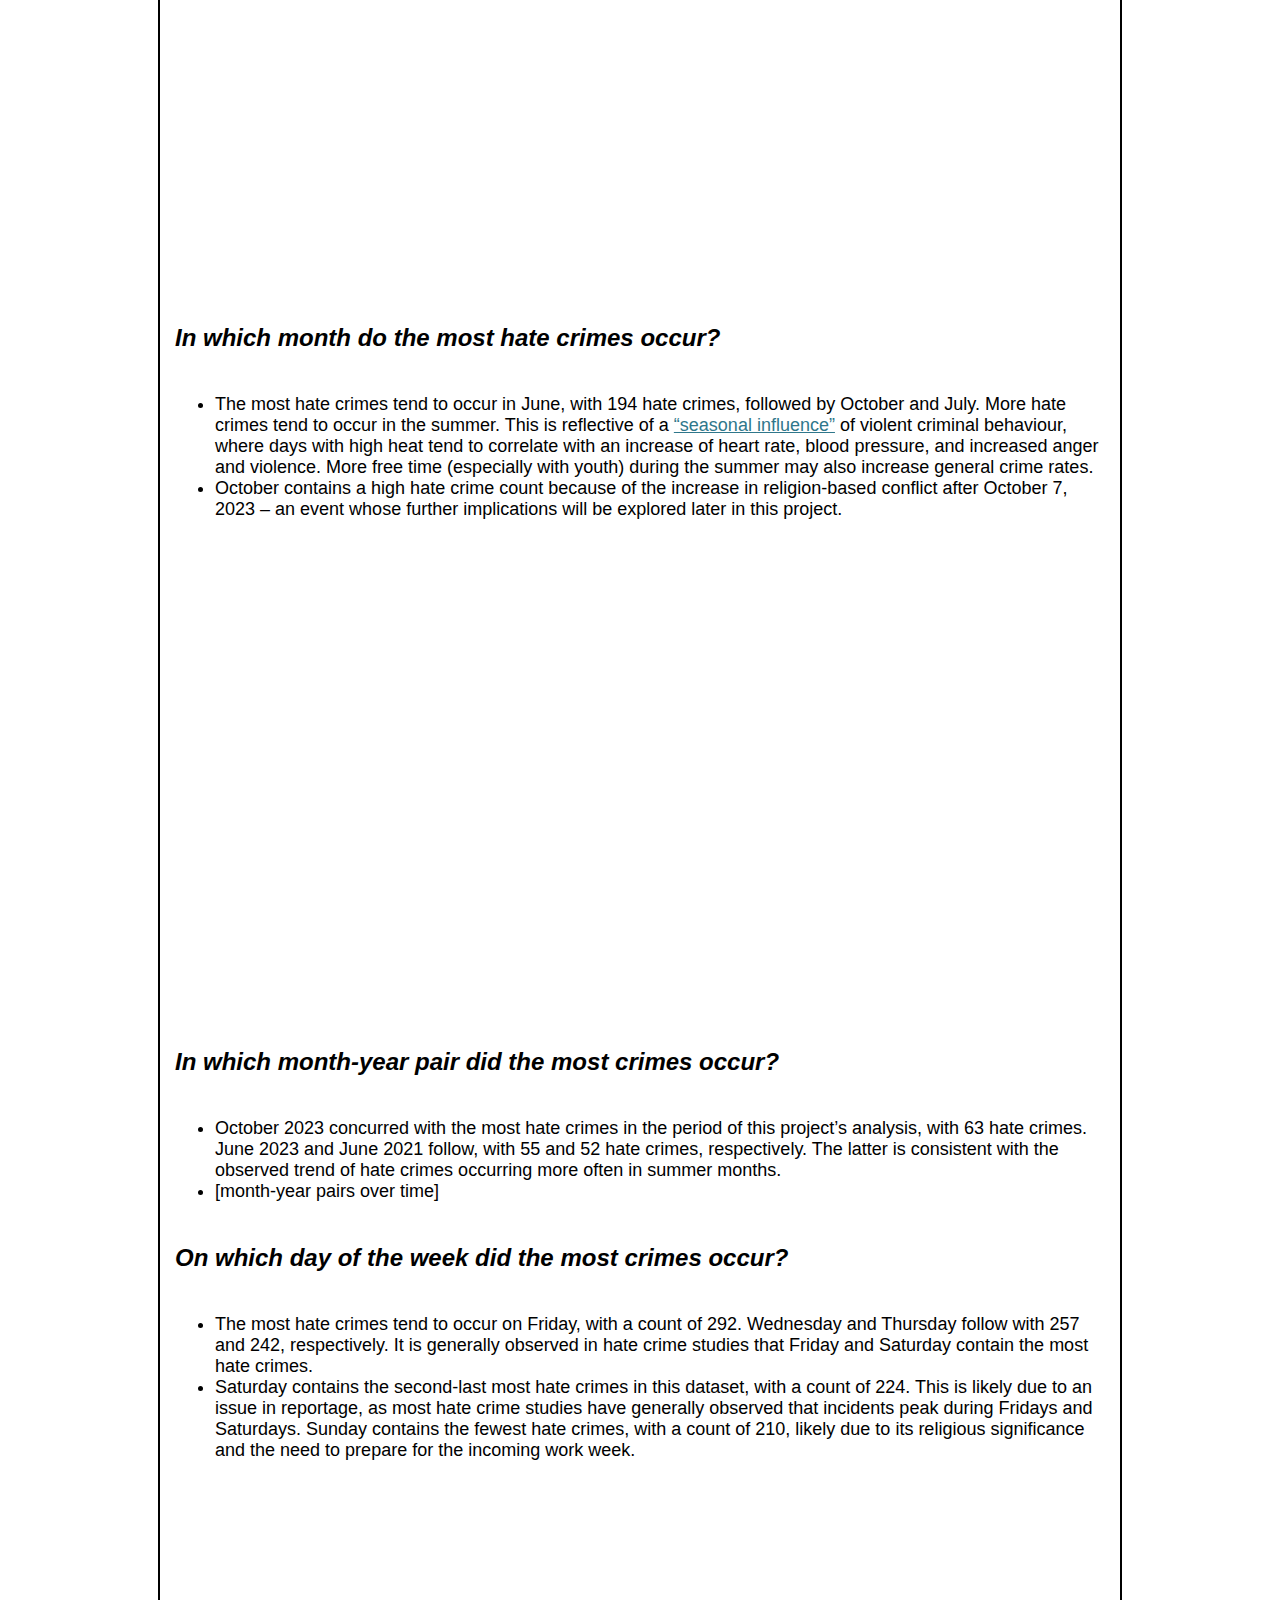
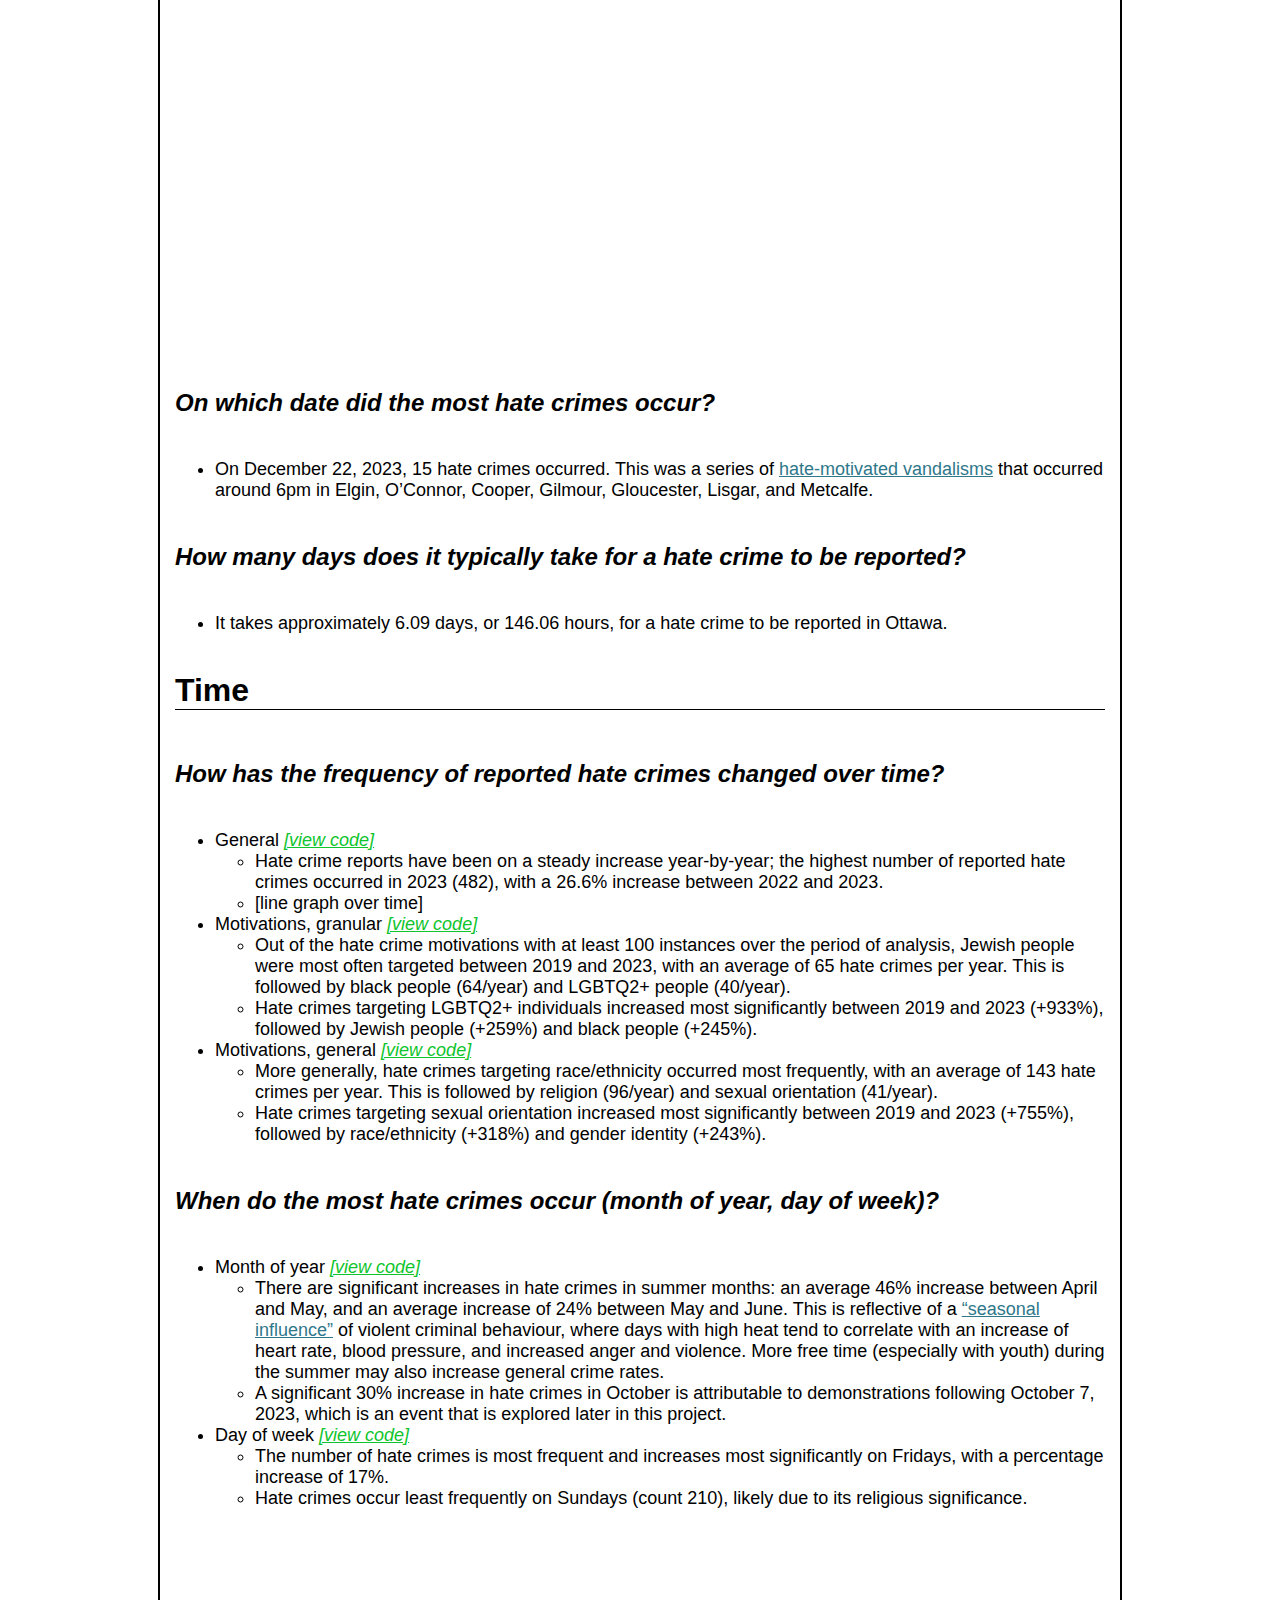
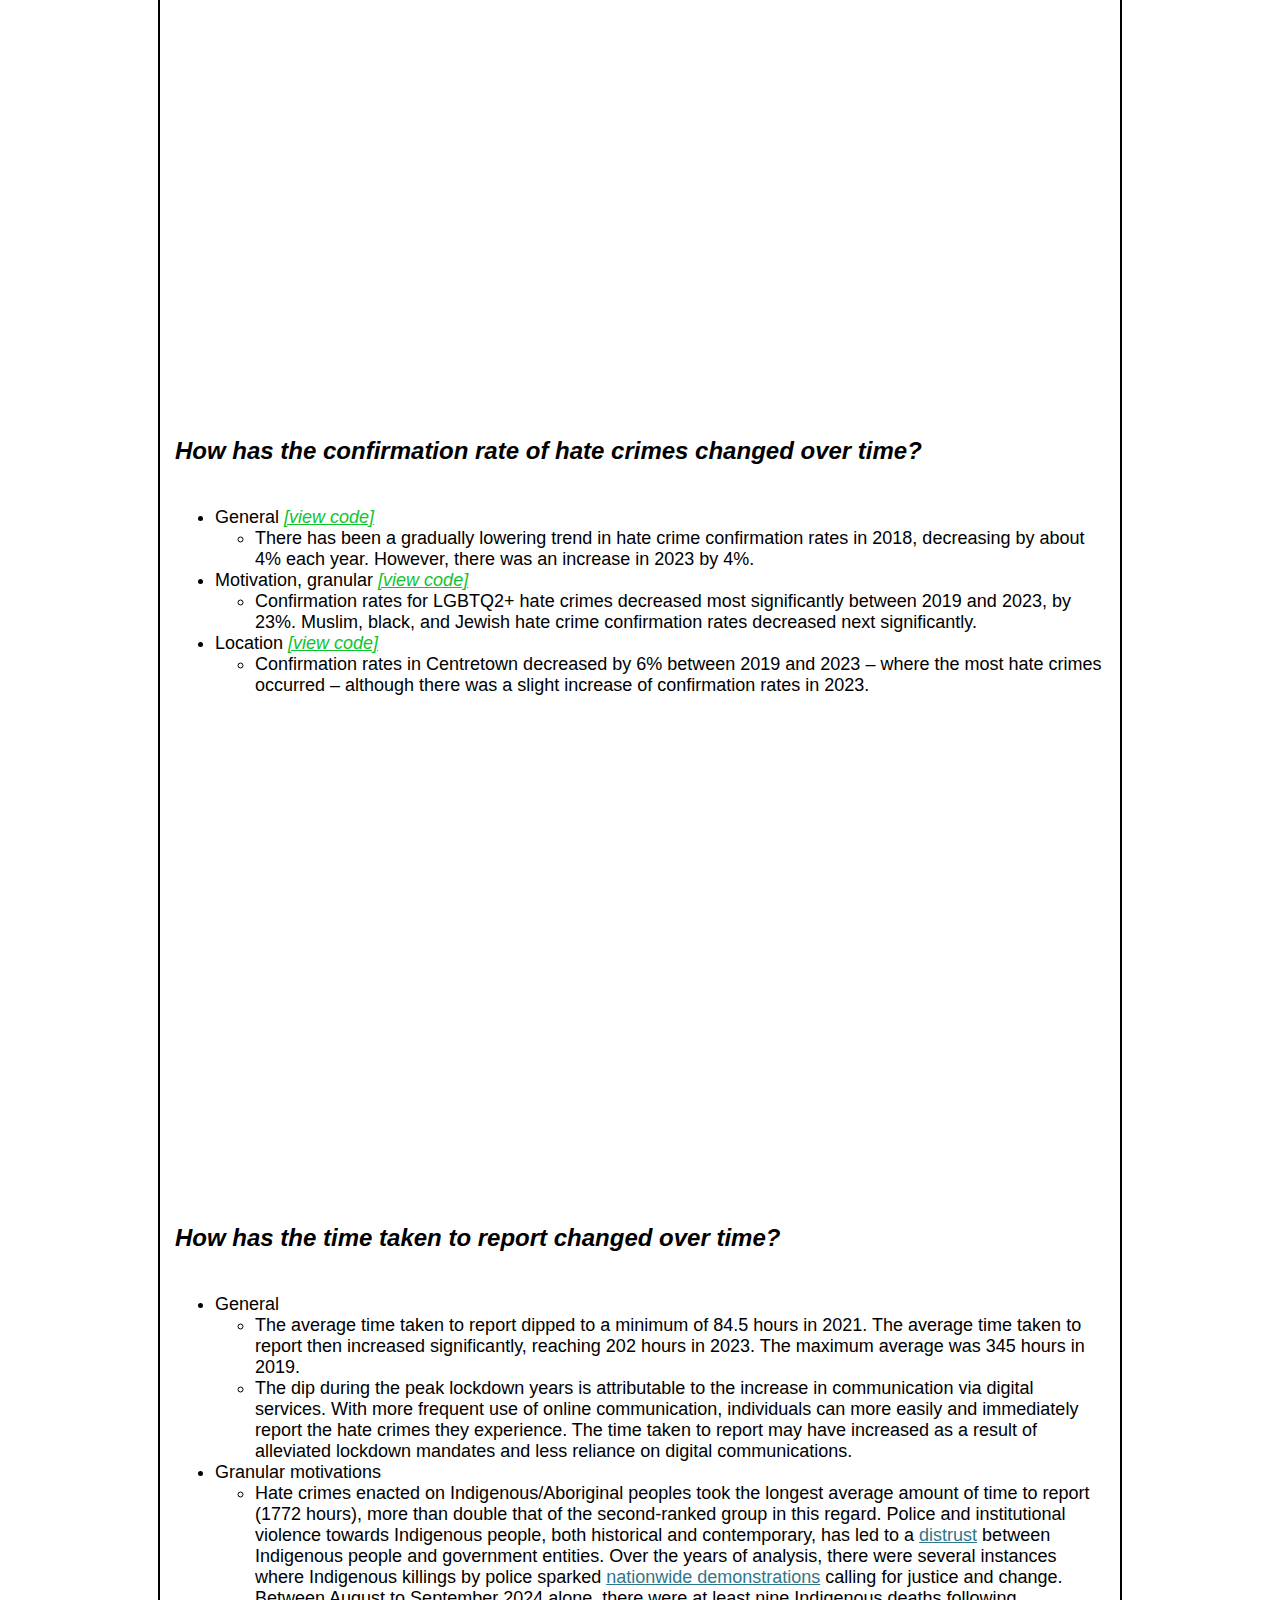
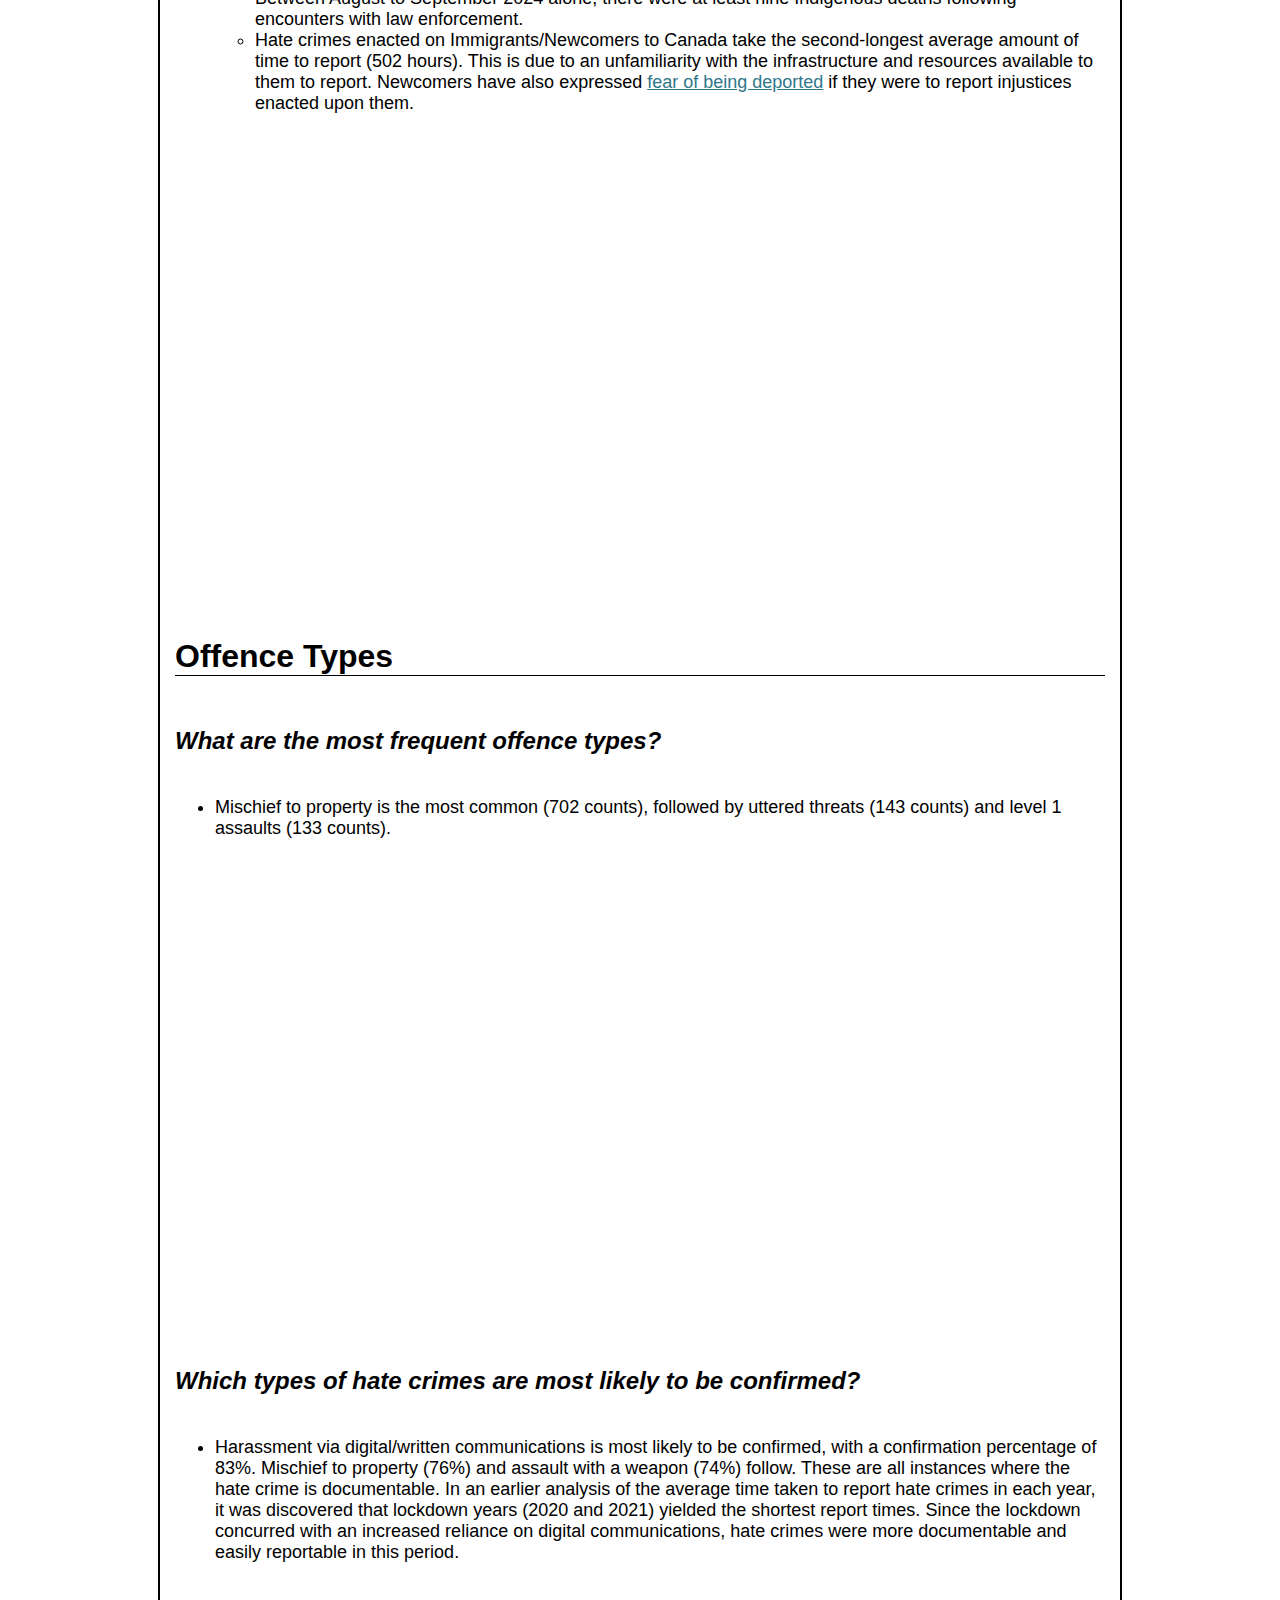
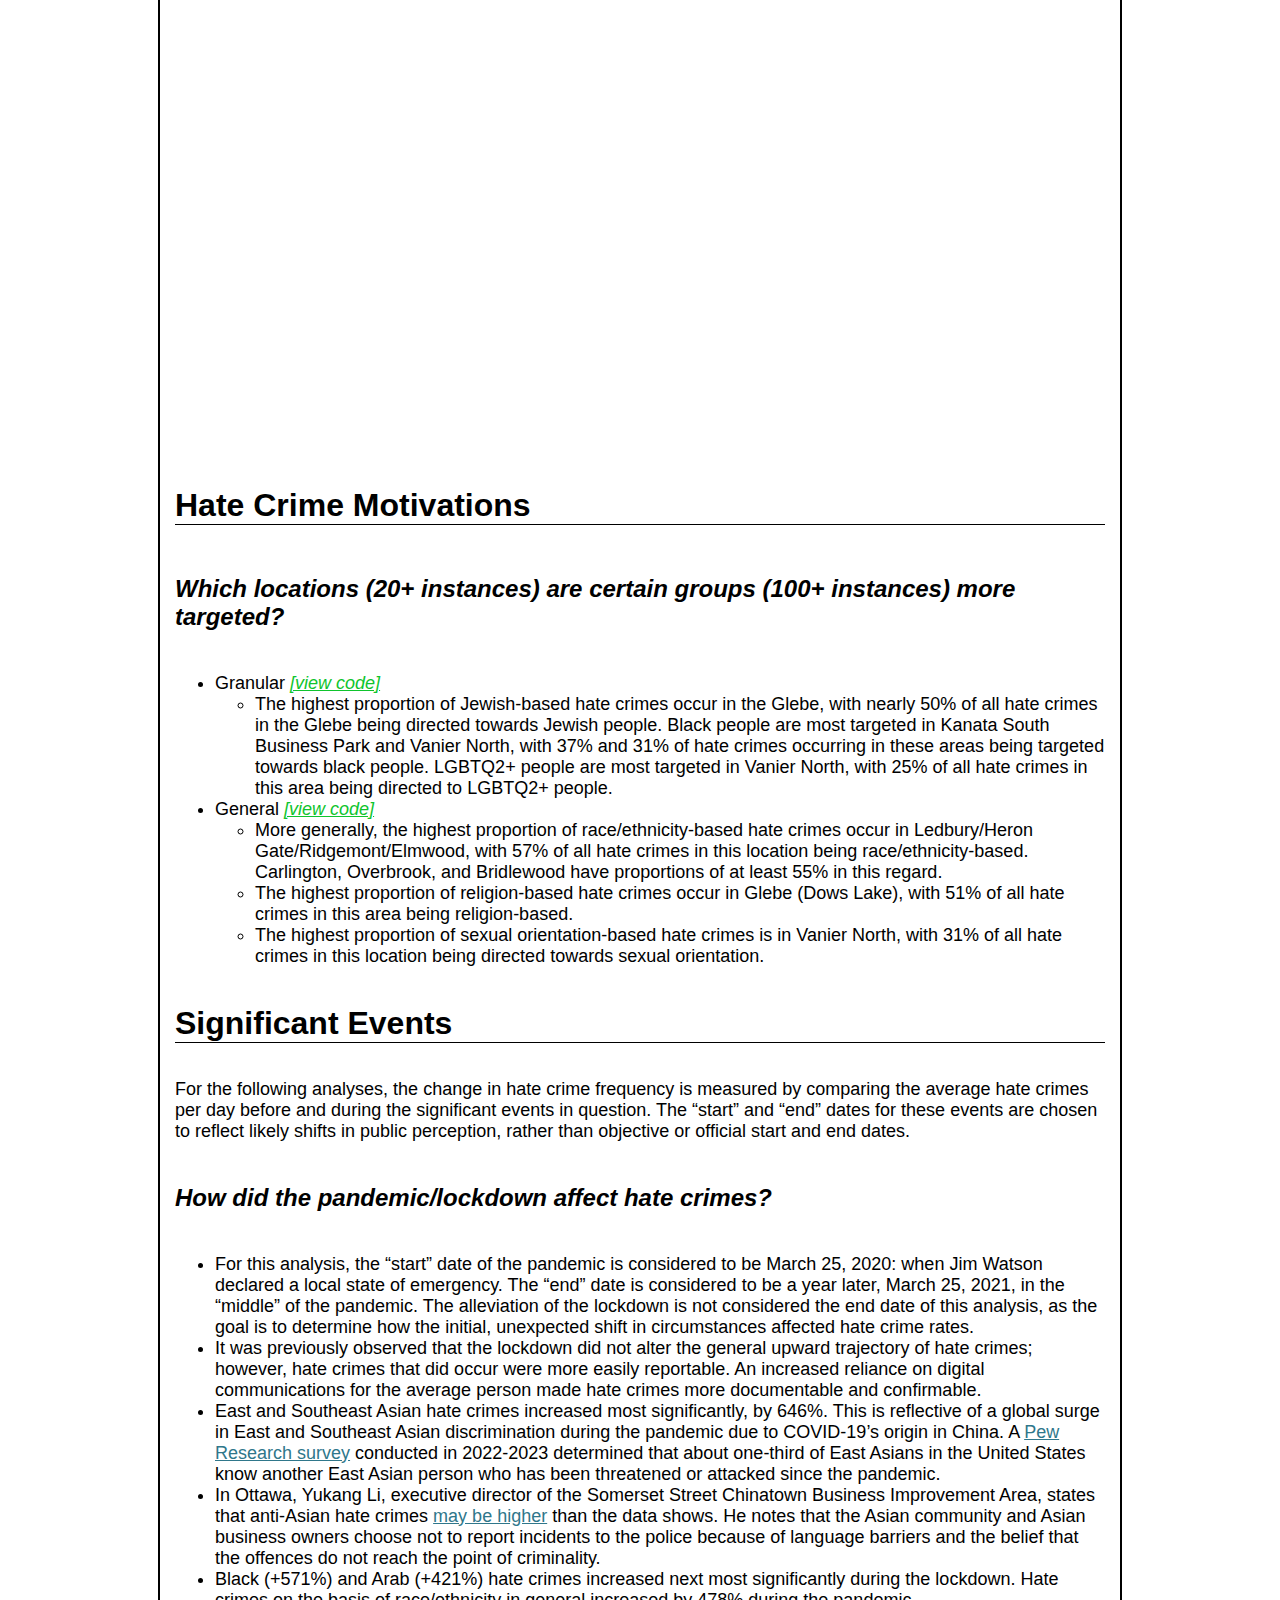
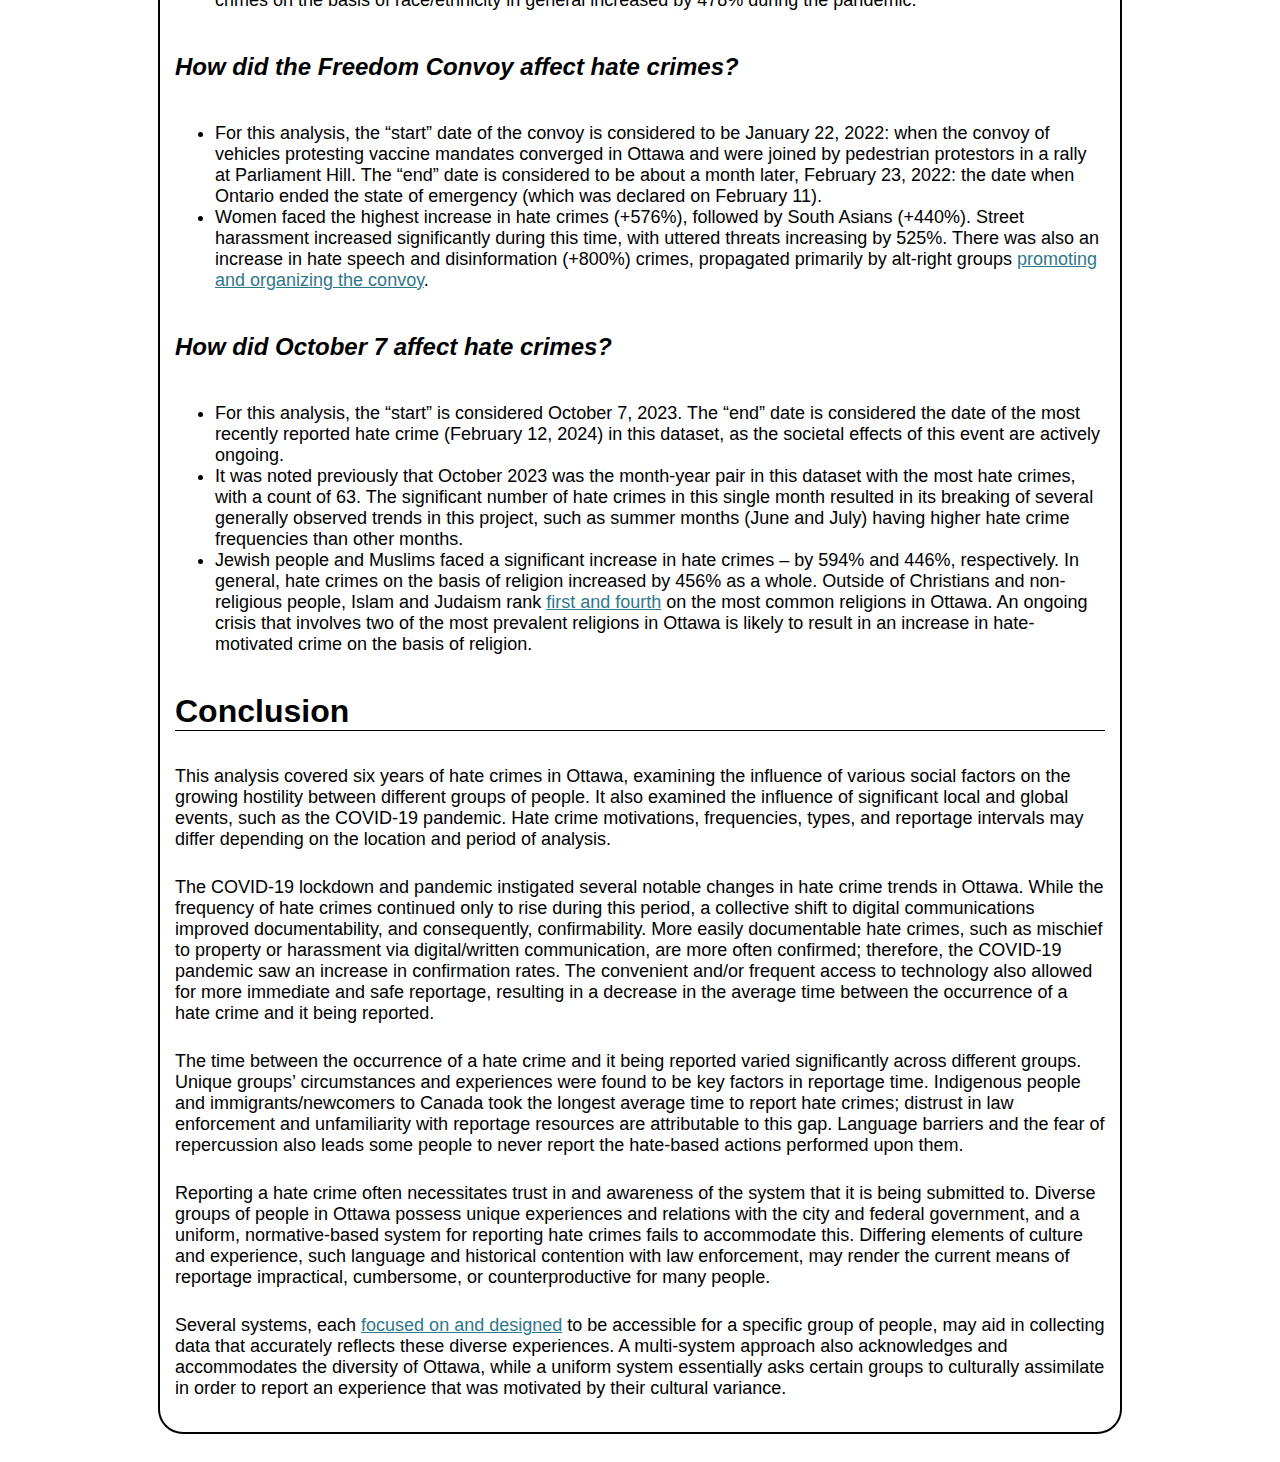
==== commit 048728a9: "Update index.html" ====
--- a/index.html
+++ b/index.html
@@ -23,7 +23,7 @@
 
         <p>While this increase may be partially attributable to an aggregate rise in political hostility worldwide, there are still unique elements to hate crime in Ottawa that warrant a local analysis and understanding.</p>
 
-        <p>Ottawa is the sixth most populous city in Canada and <a href='https://www12.statcan.gc.ca/census-recensement/2021/dp-pd/prof/details/page.cfm?Lang=E&SearchText=Ottawa&DGUIDlist=2021A00053506008&GENDERlist=1,2,3&STATISTIClist=1&HEADERlist=0'>growing steadily in diversity</a>. With a <a href='https://www150.statcan.gc.ca/t1/tbl1/en/tv.action?pid=9810001101'>population density of 1945.1/km^2</a>, interaction between distinct groups of people is becoming more and more frequent. Global events may induce tension and hostility into these interactions, preventing individual understanding and relatability, and instead facilitating criminal behaviour based on sensationalized, third-party misrepresentations of unique groups’ characteristics. Some sensationalism may target real events (resulting, for example, in increased anti-East-Asian sentiments during the COVID-19 pandemic), fastening itself to people’s lived experiences and prompting more urgent, tangible, hateful action on their part.</p>
+        <p>Ottawa is the sixth most populous city in Canada. With a <a href='https://www150.statcan.gc.ca/t1/tbl1/en/tv.action?pid=9810001101'>population density of 1945.1/km^2</a>, interaction between distinct groups of people is becoming more and more frequent. Global events may induce tension and hostility into these interactions, preventing individual understanding and relatability, and instead facilitating criminal behaviour based on sensationalized, third-party misrepresentations of unique groups’ characteristics. Some sensationalism may target real events (resulting, for example, in increased anti-East-Asian sentiments during the COVID-19 pandemic), fastening itself to people’s lived experiences and prompting more urgent, tangible, hateful action on their part.</p>
 
         <p>Establishing a connection between these large-scale events to individual experiences in Ottawa is therefore a key step in understanding its rise in hate crimes. The official Ottawa Police Service website contains a <a href='https://data.ottawapolice.ca/datasets/51835c5404674036ac03a119c2e590cd_0/explore'>dataset</a> consisting of each recorded hate crime in Ottawa between 2018 and 2023, granularized by specific date, motivation, offence type, and location. This project uses this dataset to explore and better understand the causes and trends of hate crimes in Ottawa while remaining conscious of biases and shortcomings in reportage.</p>
 
@@ -51,7 +51,7 @@
         <h3>In which month do the most hate crimes occur?</h3>
         <ul>
             <li>The most hate crimes tend to occur in June, with 194 hate crimes, followed by October and July. More hate crimes tend to occur in the summer. This is reflective of a <a href='https://bjs.ojp.gov/content/pub/pdf/spcvt.pdf'>“seasonal influence”</a> of violent criminal behaviour, where days with high heat tend to correlate with an increase of heart rate, blood pressure, and increased anger and violence. More free time (especially with youth) during the summer may also increase general crime rates.</li>
-            <li>October contains a high hate crime count because of the increase in ethnic and religious conflict after October 7, 2023 – an event whose further implications will be explored later in this project.</li>
+            <li>October contains a high hate crime count because of the increase in religion-based conflict after October 7, 2023 – an event whose further implications will be explored later in this project.</li>
         </ul>
         
         <div class="map">
